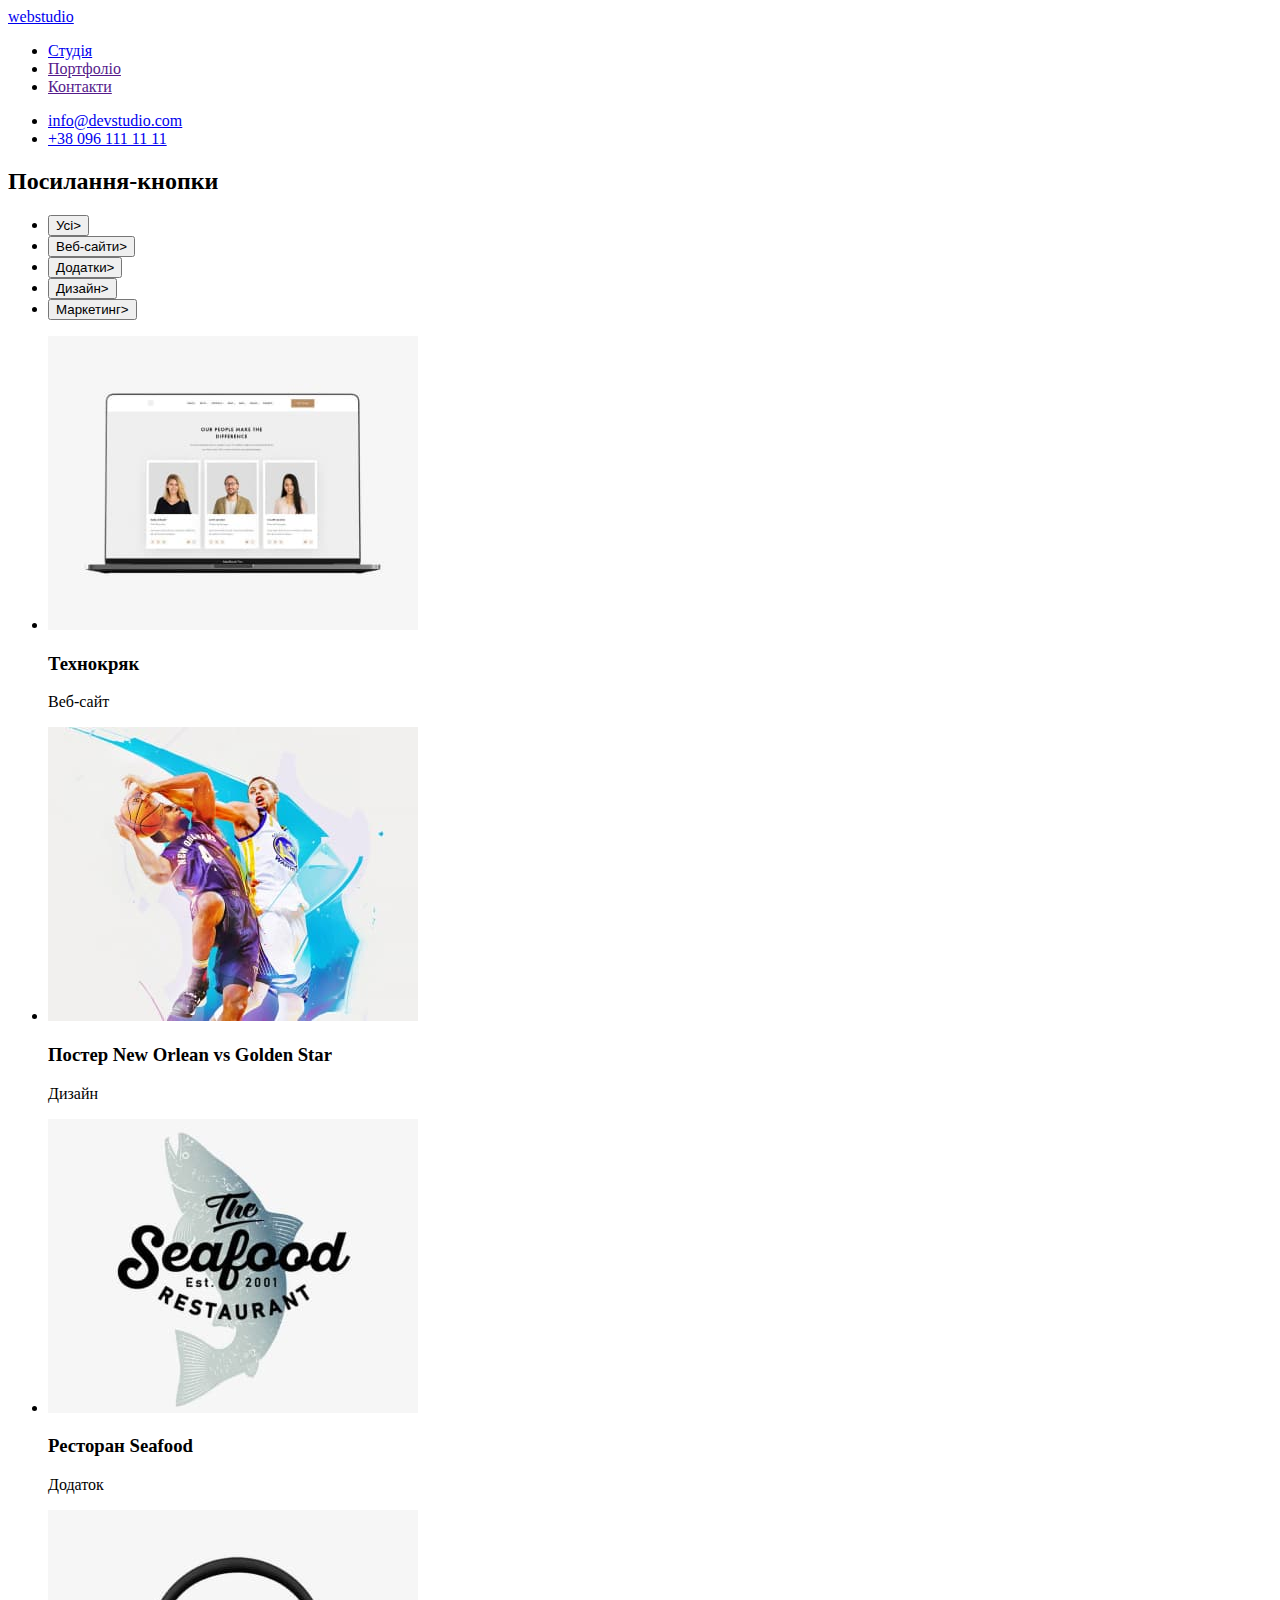
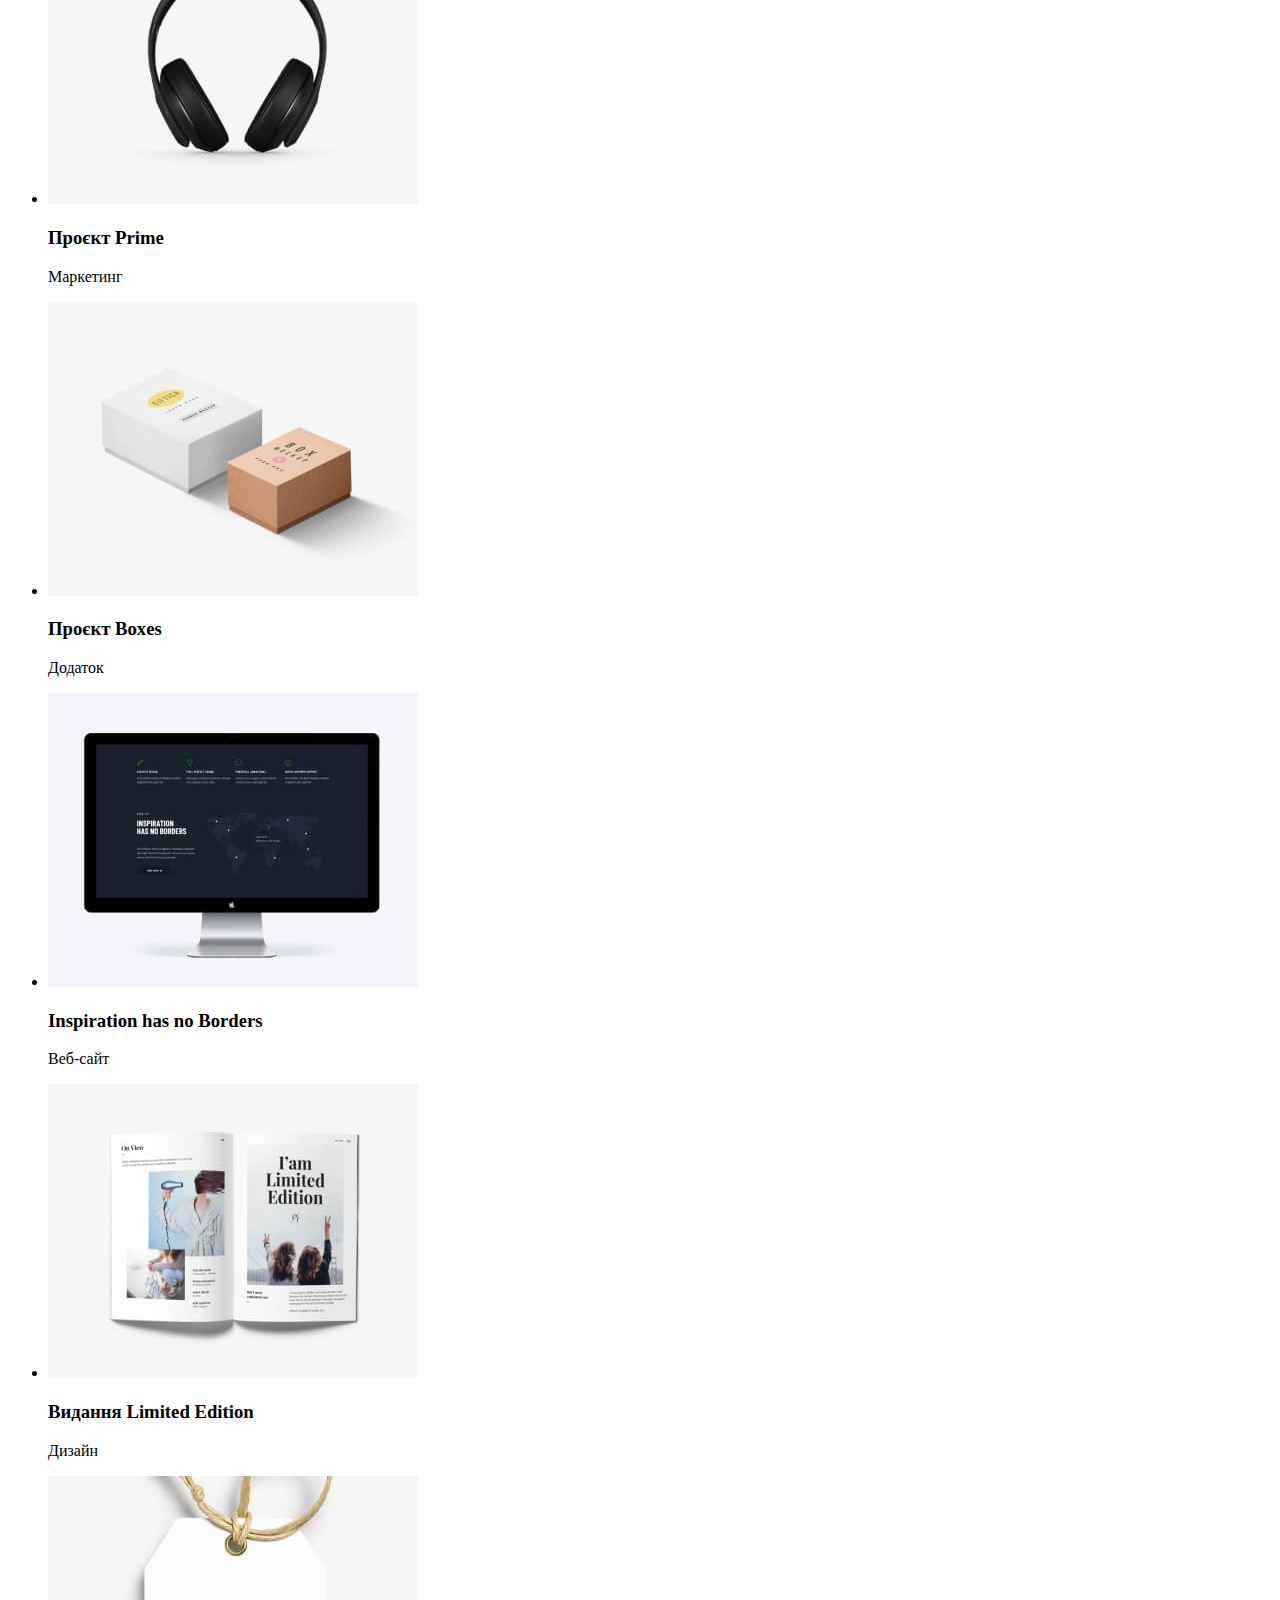
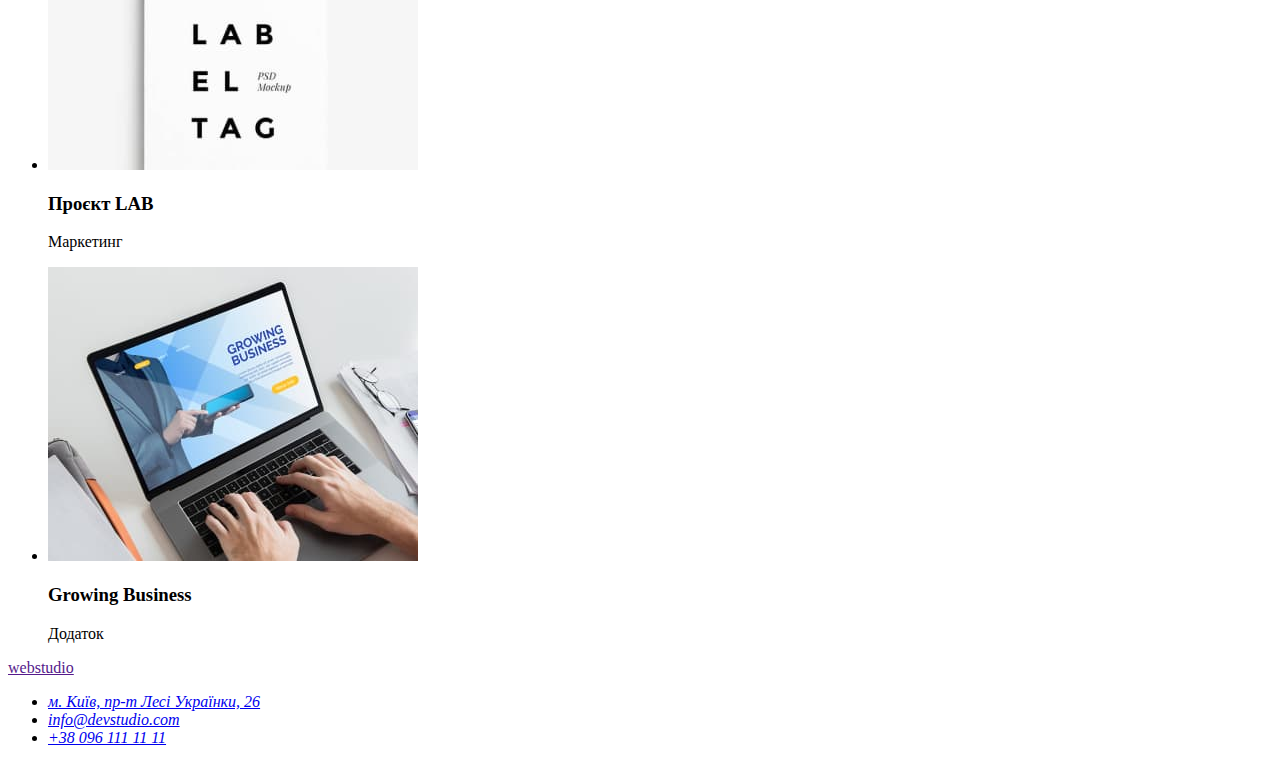
==== portfolio.html @ d79ce59b "Виконано розміку та оформлення портфоліо" ====
<!DOCTYPE html>
<html lang="uk">
  <head>
    <meta charset="UTF-8" >
    <meta http-equiv="X-UA-Compatible" content="IE=edge" >
    <meta name="viewport" content="width=device-width, initial-scale=1.0" >
    <title>Portfolio</title>
  </head>
  <body>

    <!-- Шапка -->
    <header>
      <nav>
        <a href="/"> webstudio </a>
        <ul>
          <li><a href="/index.html">Студія</a></li>
          <li><a href="">Портфоліо</a></li>
          <li><a href="">Контакти</a></li>
        </ul>
      </nav>
      <ul>
        <li><a href="mailto:info@devstudio.com">info@devstudio.com</a></li>
        <li><a href="tel:+380961111111">+38 096 111 11 11</a></li>
      </ul>
    </header>

    <main></main>
    <section>
      <h2>Посилання-кнопки</h2>
      <ul>
        <li><button type="button">Усі></button></li>
        <li><button type="button">Веб-сайти></button></li>
        <li><button type="button">Додатки></button></li>
        <li><button type="button">Дизайн></button></li>
        <li><button type="button">Маркетинг></button></li>
      </ul>

      <ul>
        <li>
          <img src="./images/tecno-crack.jpg" alt="Технокряк" width="370">
          <h3>Технокряк</h3>
          <p>Веб-сайт</p>
        </li>
        <li>
          <img src="./images/poster.jpg" alt="Постер New Orlean vs Golden Star" width="370">
          <h3>Постер New Orlean vs Golden Star</h3>
          <p>Дизайн</p>
        </li> 
        <li>
          <img src="./images/restaurant.jpg" alt="Ресторан Seafood" width="370">
          <h3>Ресторан Seafood</h3>
          <p>Додаток</p>
        </li> 
        <li>
          <img src="./images/ptoject-prime.jpg" alt="Проєкт Prime" width="370">
          <h3>Проєкт Prime</h3>
          <p>Маркетинг</p>
        </li> 
        <li>
          <img src="./images/project-boxes.jpg" alt="Проєкт Boxes" width="370">
          <h3>Проєкт Boxes</h3>
          <p>Додаток</p>
        </li> 
        <li>
          <img src="./images/inspirration.jpg" alt="Inspiration has no Borders" width="370">
          <h3>Inspiration has no Borders</h3>
          <p>Веб-сайт</p>
        </li>
        <li>
          <img src="./images/pub-limit-edit.jpg" alt="Видання Limited Edition" width="370">
          <h3>Видання Limited Edition</h3>
          <p>Дизайн</p>
        </li>   
        <li>
          <img src="./images/project-lab.jpg" alt="Проєкт LAB" width="370">
          <h3>Проєкт LAB</h3>
          <p>Маркетинг</p>
        </li> 
        <li>
          <img src="./images/growing-buisness.jpg" alt="Growing Business" width="370">
          <h3>Growing Business</h3>
          <p>Додаток</p>
        </li>
      </ul>
    </section>

    <!-- Підвал -->
    <footer>
      <a href=""> webstudio </a>
      <address>
        <ul>
          <li>
            <a
              href="https://goo.gl/maps/5NKVuJQczxrGYNmYA" target="_blank" rel="noopener noreferrer">м. Київ, пр-т Лесі Українки, 26</a
            >
          </li>
          <li><a href="mailto:info@devstudio.com">info@devstudio.com</a></li>
          <li><a href="tel:+380961111111">+38 096 111 11 11</a></li>
        </ul>
      </address>
    </footer>

  </body>
</html>
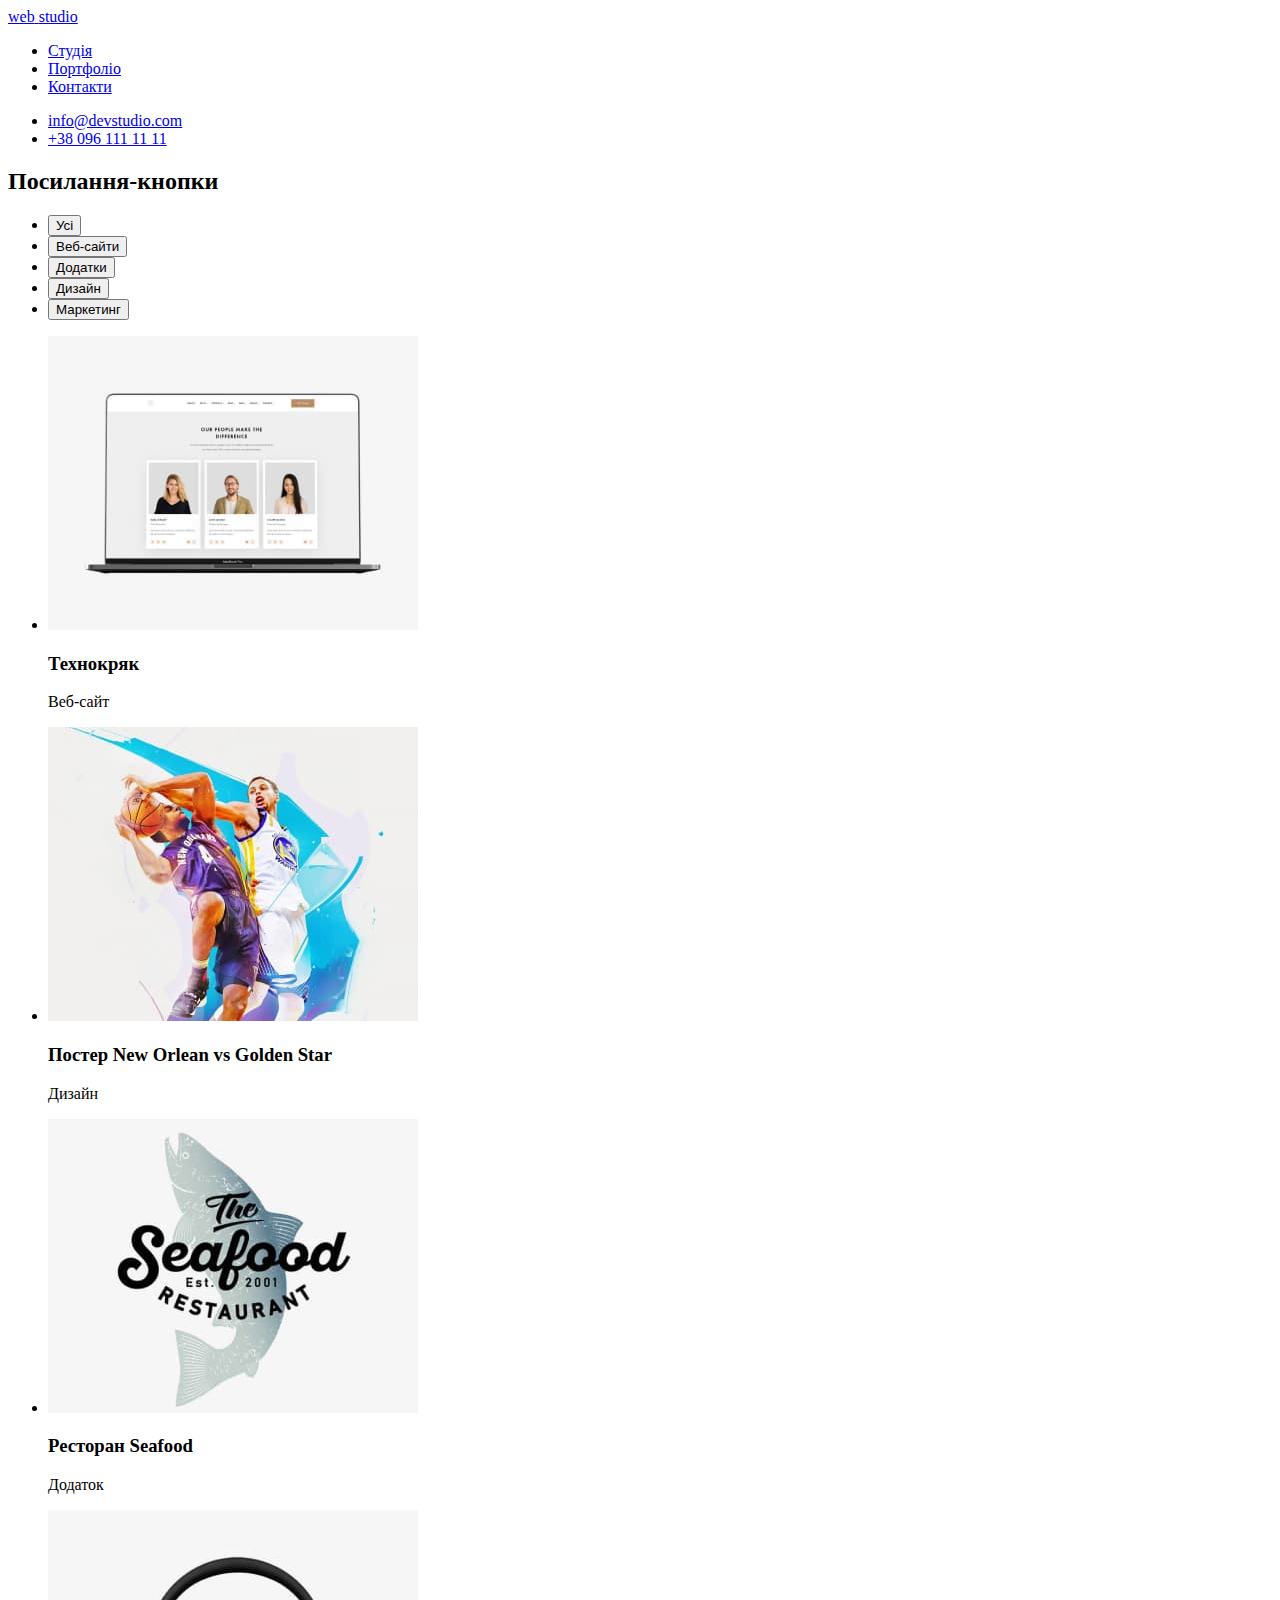
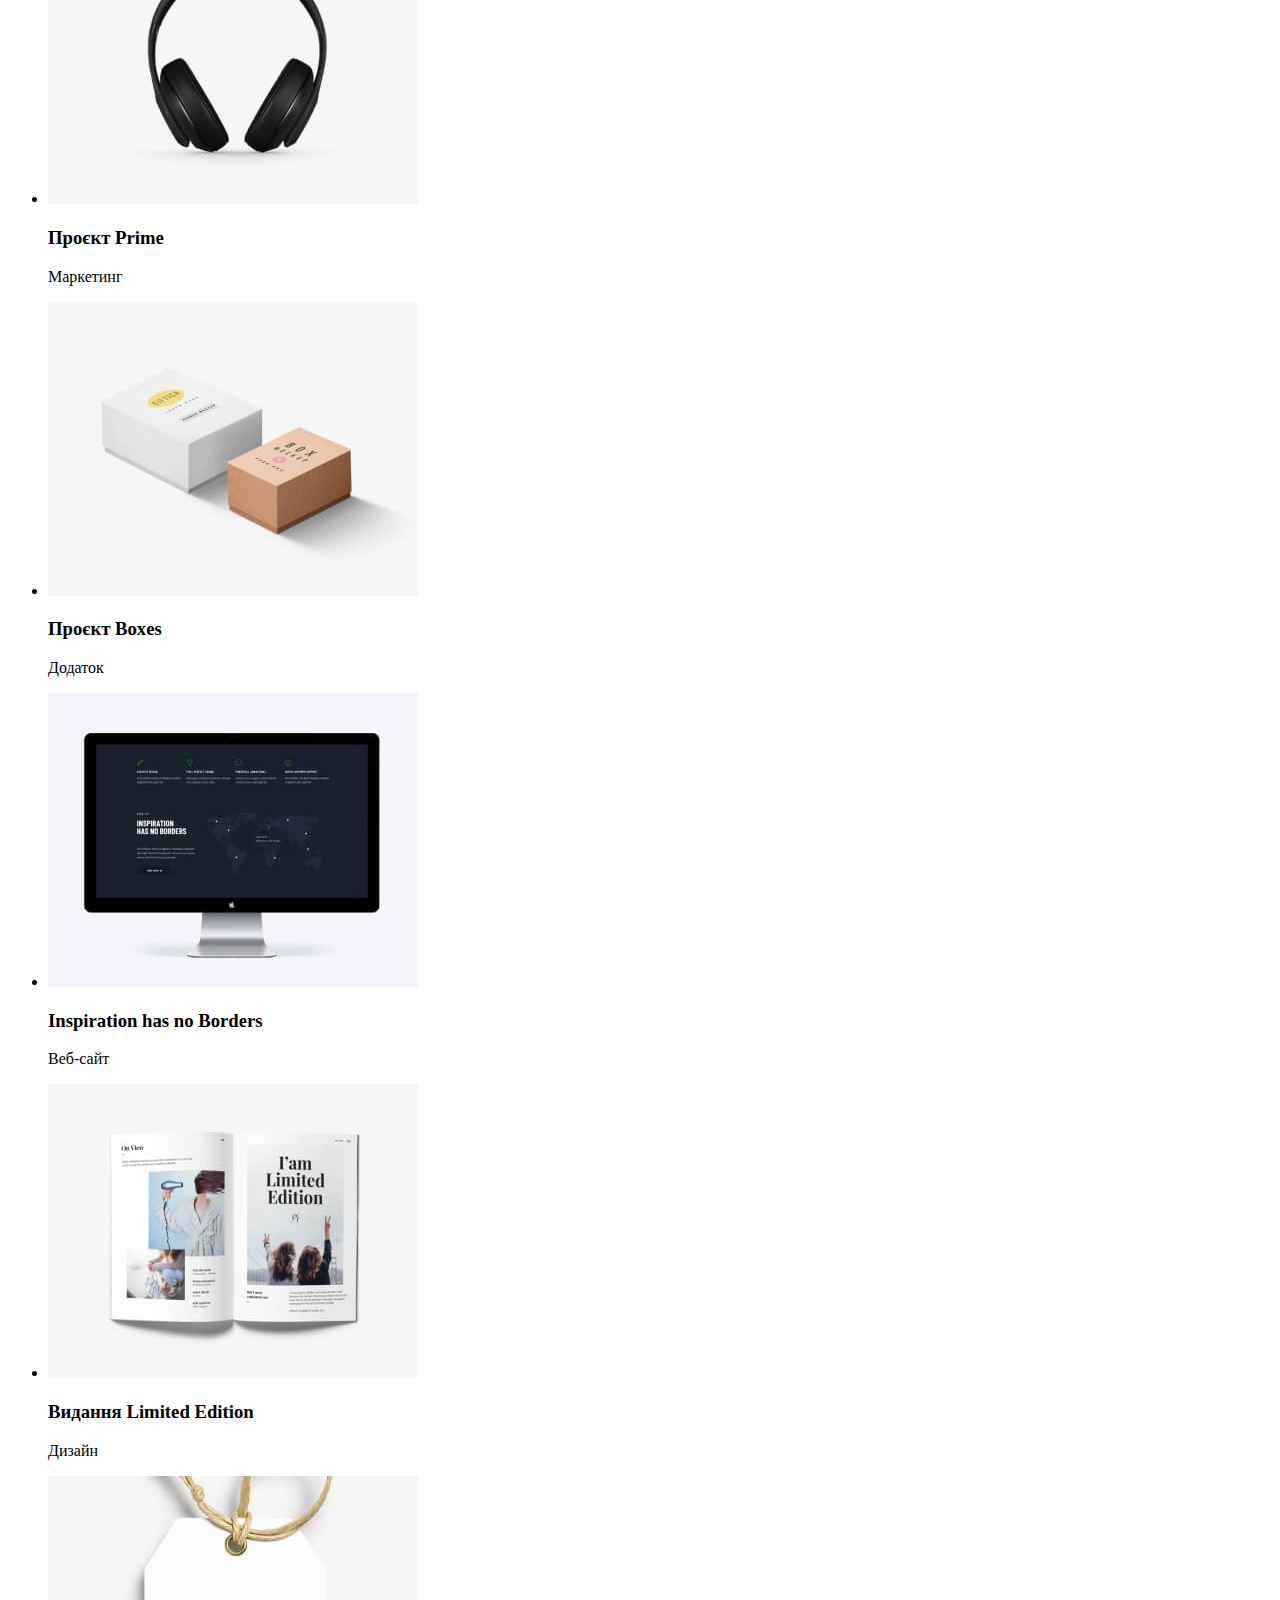
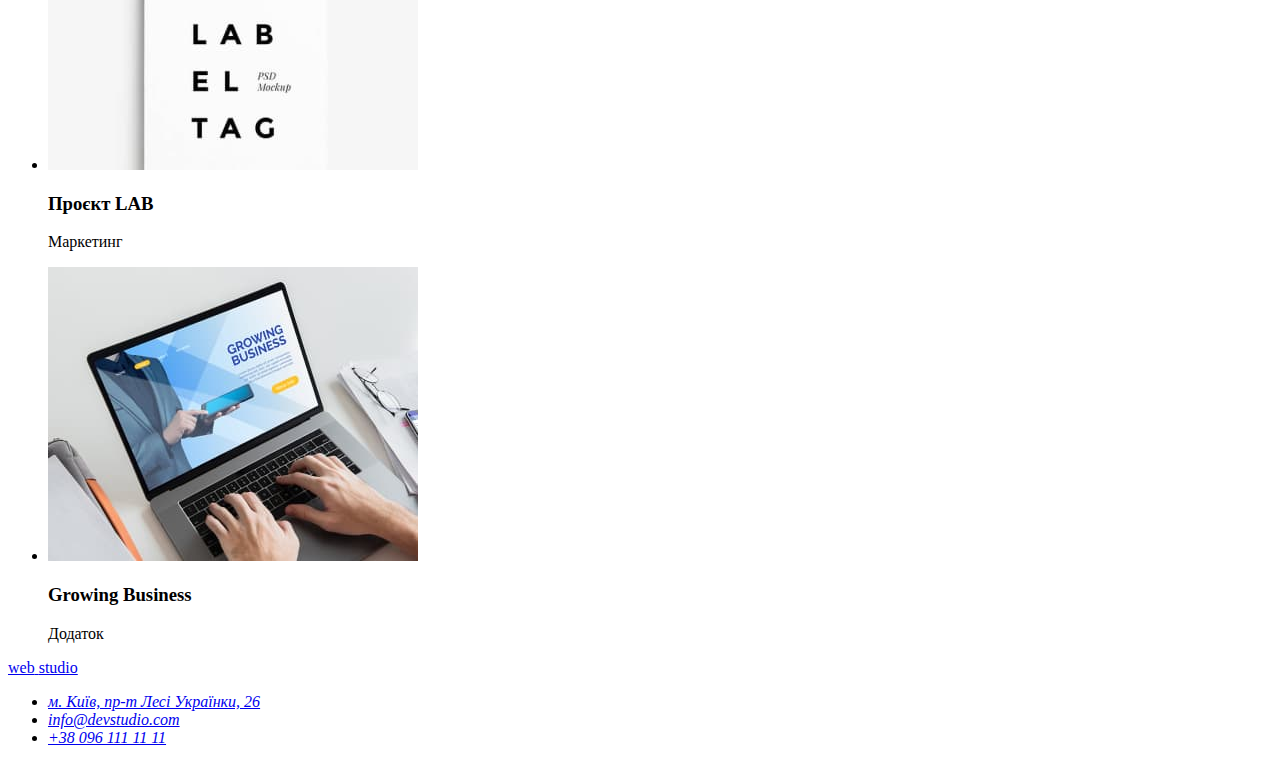
==== commit 795061eb: "Fix portfolio.html" ====
--- a/portfolio.html
+++ b/portfolio.html
@@ -4,101 +4,111 @@
     <meta charset="UTF-8" >
     <meta http-equiv="X-UA-Compatible" content="IE=edge" >
     <meta name="viewport" content="width=device-width, initial-scale=1.0" >
+    <link rel="preconnect" href="https://fonts.gstatic.com" crossorigin>
+    <link href="https://fonts.googleapis.com/css2?family=Raleway:wght@400;700&family=Roboto:wght@400;500;700;900&display=swap" rel="stylesheet">
+    <link rel="stylesheet" href="./css/styles.css">
     <title>Portfolio</title>
   </head>
+
   <body>
 
     <!-- Шапка -->
     <header>
-      <nav>
-        <a href="/"> webstudio </a>
-        <ul>
-          <li><a href="/index.html">Студія</a></li>
-          <li><a href="">Портфоліо</a></li>
-          <li><a href="">Контакти</a></li>
+      <nav class="header"> 
+        <a class="logo" href="/">
+          <span class="logo-blue">web</span>
+          <span class="logo-black">studio</span>
+        </a>
+        <ul class="header-nav">
+          <li><a class="header-nav-link" href="./index.html">Студія</a></li>
+          <li><a class="header-nav-link" href="#">Портфоліо</a></li>
+          <li><a class="header-nav-link" href="#">Контакти</a></li>
         </ul>
       </nav>
-      <ul>
-        <li><a href="mailto:info@devstudio.com">info@devstudio.com</a></li>
-        <li><a href="tel:+380961111111">+38 096 111 11 11</a></li>
+      <ul class="header-contact">
+        <li><a class="header-contact-mail" href="mailto:info@devstudio.com">info@devstudio.com</a></li>
+        <li><a class="header-contact-tel" href="tel:+380961111111">+38 096 111 11 11</a></li>
       </ul>
     </header>
 
     <main></main>
-    <section>
-      <h2>Посилання-кнопки</h2>
+
+    <!-- Посилання -->
+   
+    <section class="nav">
+      <h2 class="section-title hide">Посилання-кнопки</h2>
       <ul>
-        <li><button type="button">Усі></button></li>
-        <li><button type="button">Веб-сайти></button></li>
-        <li><button type="button">Додатки></button></li>
-        <li><button type="button">Дизайн></button></li>
-        <li><button type="button">Маркетинг></button></li>
+        <li><button class="btn-link" type="button">Усі</button></li>
+        <li><button class="btn-link" type="button">Веб-сайти</button></li>
+        <li><button class="btn-link" type="button">Додатки</button></li>
+        <li><button class="btn-link" type="button">Дизайн</button></li>
+        <li><button class="btn-link" type="button">Маркетинг</button></li>
       </ul>
 
       <ul>
         <li>
           <img src="./images/tecno-crack.jpg" alt="Технокряк" width="370">
-          <h3>Технокряк</h3>
-          <p>Веб-сайт</p>
+          <h3 class="nav-uptitle">Технокряк</h3>
+          <p class="nav-text">Веб-сайт</p>
         </li>
         <li>
           <img src="./images/poster.jpg" alt="Постер New Orlean vs Golden Star" width="370">
-          <h3>Постер New Orlean vs Golden Star</h3>
-          <p>Дизайн</p>
+          <h3 class="nav-uptitle">Постер New Orlean vs Golden Star</h3>
+          <p class="nav-text">Дизайн</p>
         </li> 
         <li>
           <img src="./images/restaurant.jpg" alt="Ресторан Seafood" width="370">
-          <h3>Ресторан Seafood</h3>
-          <p>Додаток</p>
+          <h3 class="nav-uptitle">Ресторан Seafood</h3>
+          <p class="nav-text">Додаток</p>
         </li> 
         <li>
           <img src="./images/ptoject-prime.jpg" alt="Проєкт Prime" width="370">
-          <h3>Проєкт Prime</h3>
-          <p>Маркетинг</p>
+          <h3 class="nav-uptitle">Проєкт Prime</h3>
+          <p class="nav-text">Маркетинг</p>
         </li> 
         <li>
           <img src="./images/project-boxes.jpg" alt="Проєкт Boxes" width="370">
-          <h3>Проєкт Boxes</h3>
-          <p>Додаток</p>
+          <h3 class="nav-uptitle">Проєкт Boxes</h3>
+          <p class="nav-text">Додаток</p>
         </li> 
         <li>
           <img src="./images/inspirration.jpg" alt="Inspiration has no Borders" width="370">
-          <h3>Inspiration has no Borders</h3>
-          <p>Веб-сайт</p>
+          <h3 class="nav-uptitle">Inspiration has no Borders</h3>
+          <p class="nav-text">Веб-сайт</p>
         </li>
         <li>
           <img src="./images/pub-limit-edit.jpg" alt="Видання Limited Edition" width="370">
-          <h3>Видання Limited Edition</h3>
-          <p>Дизайн</p>
+          <h3 class="nav-uptitle">Видання Limited Edition</h3>
+          <p class="nav-text">Дизайн</p>
         </li>   
         <li>
           <img src="./images/project-lab.jpg" alt="Проєкт LAB" width="370">
-          <h3>Проєкт LAB</h3>
-          <p>Маркетинг</p>
+          <h3 class="nav-uptitle">Проєкт LAB</h3>
+          <p class="nav-text">Маркетинг</p>
         </li> 
         <li>
           <img src="./images/growing-buisness.jpg" alt="Growing Business" width="370">
-          <h3>Growing Business</h3>
-          <p>Додаток</p>
+          <h3 class="nav-uptitle">Growing Business</h3>
+          <p class="nav-text">Додаток</p>
         </li>
       </ul>
     </section>
 
     <!-- Підвал -->
-    <footer>
-      <a href=""> webstudio </a>
-      <address>
-        <ul>
-          <li>
-            <a
-              href="https://goo.gl/maps/5NKVuJQczxrGYNmYA" target="_blank" rel="noopener noreferrer">м. Київ, пр-т Лесі Українки, 26</a
-            >
-          </li>
-          <li><a href="mailto:info@devstudio.com">info@devstudio.com</a></li>
-          <li><a href="tel:+380961111111">+38 096 111 11 11</a></li>
+    
+    <footer class="contacts">
+      <a class="logo" href="/">
+        <span class="logo-blue">web</span>
+        <span class="logo-white">studio</span>
+      </a>
+      <address class="contacts-address">
+        <ul class="contacts-list">
+          <li class="contacts-item"><a class="contacts-link-map contacts-link-bold" href="https://goo.gl/maps/5NKVuJQczxrGYNmYA" target="_blank" rel="noopener noreferrer">м. Київ, пр-т Лесі Українки, 26</a></li>
+          <li class="contacts-item"><a class="contacts-link-mail" href="mailto:info@devstudio.com">info@devstudio.com</a></li>
+          <li class="contacts-item"><a class="contacts-link-tel" href="tel:+380961111111">+38 096 111 11 11</a></li>
         </ul>
       </address>
     </footer>
 
   </body>
-</html>
+</html>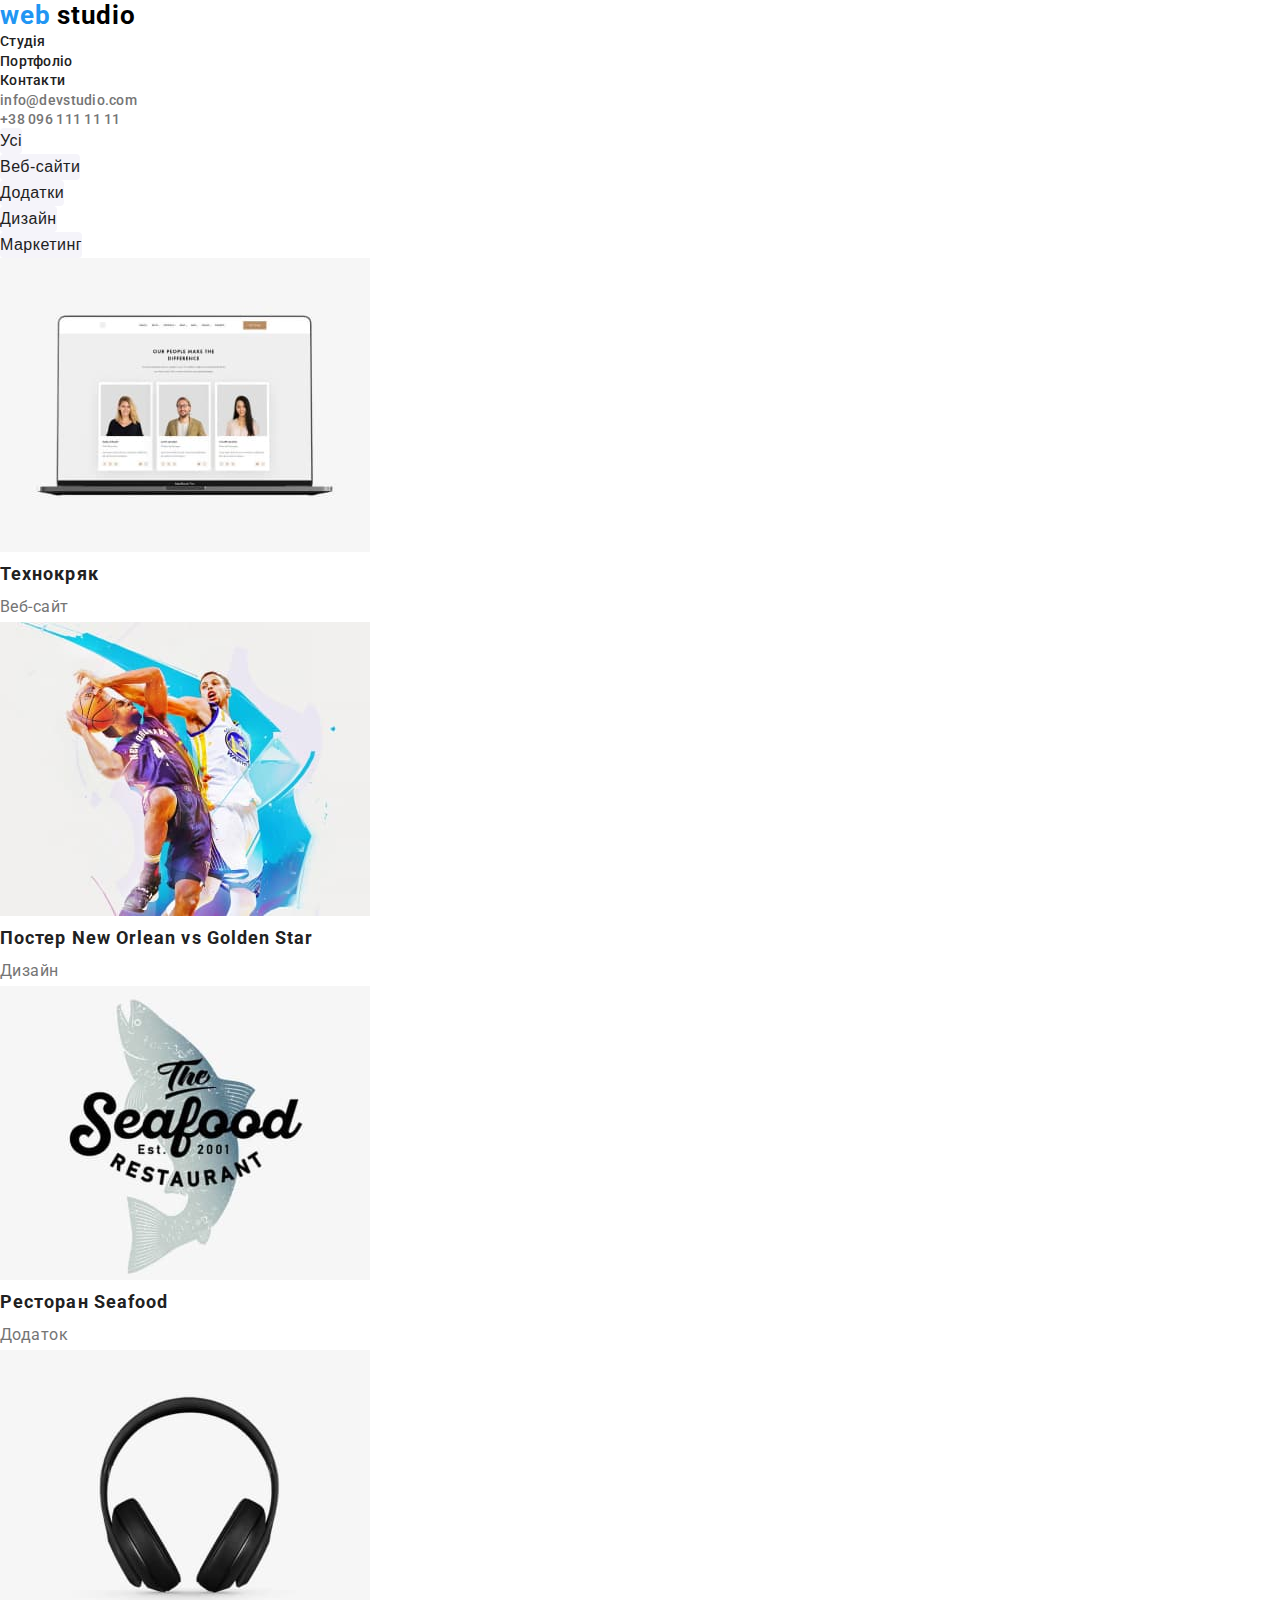
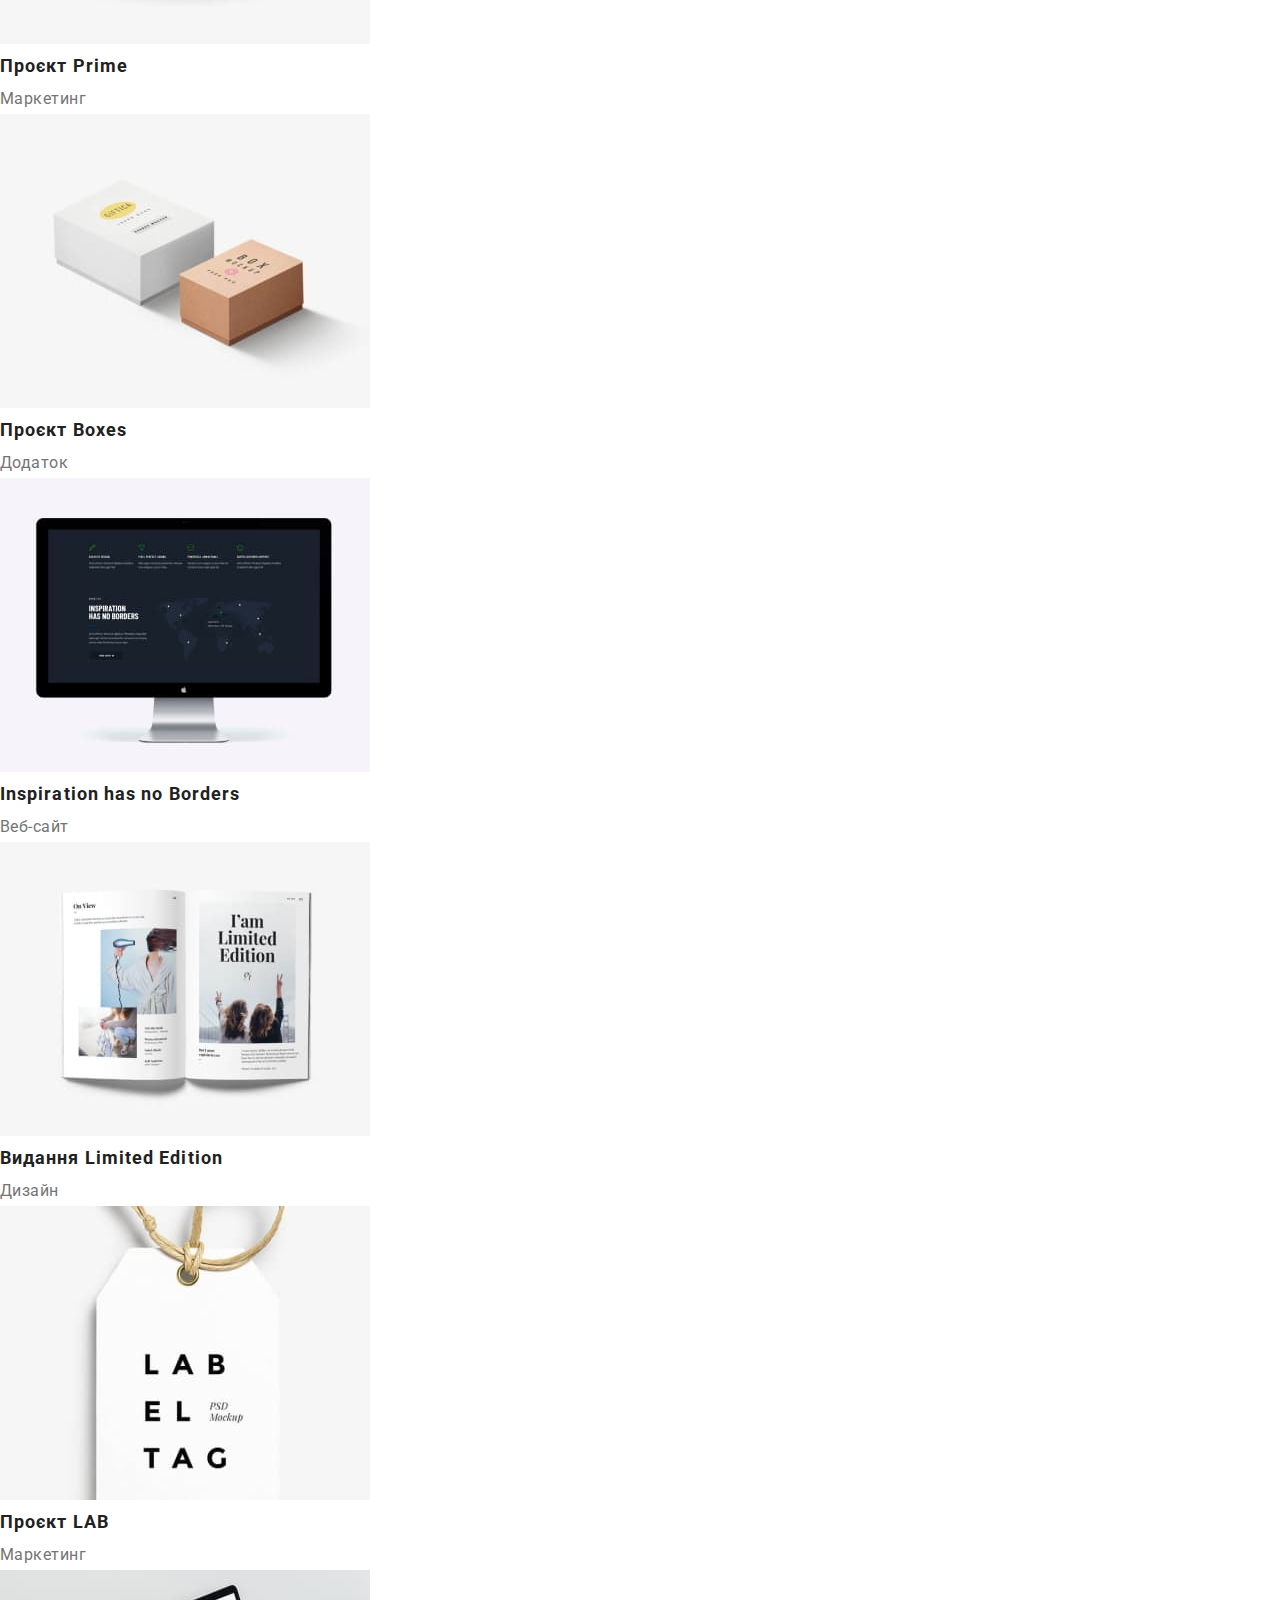
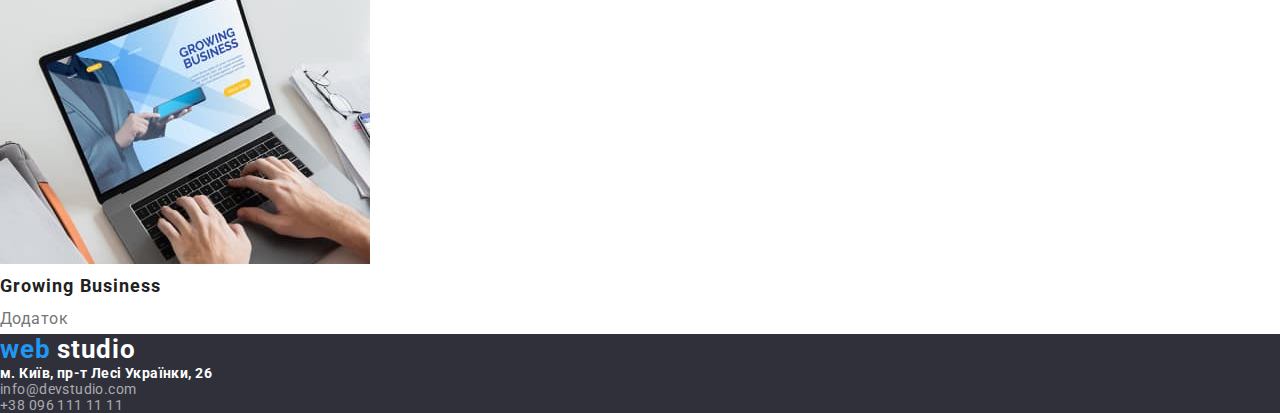
==== commit 6547124f: "Fix logo" ====
--- a/portfolio.html
+++ b/portfolio.html
@@ -15,7 +15,7 @@
     <!-- Шапка -->
     <header>
       <nav class="header"> 
-        <a class="logo" href="/">
+        <a class="logo" href="./">
           <span class="logo-blue">web</span>
           <span class="logo-black">studio</span>
         </a>
--- a/css/styles.css
+++ b/css/styles.css
@@ -0,0 +1,282 @@
+body {
+    font-family: 'Roboto', sans-serif;
+}
+
+* {
+    margin: 0;
+    padding: 0;
+}
+
+ul {
+    list-style: none;
+}
+h1,
+h2,
+h3,
+h4,
+h5,
+h6 {
+    margin: 0;
+}
+.hide {
+    border: 0;
+    clip: rect(1px, 1px, 1px, 1px);
+    -webkit-clip-path: inset(50%);
+    clip-path: inset(50%);
+    height: 1px;
+    margin: -1px;
+    overflow: hidden;
+    padding: 0;
+    position: absolute;
+    width: 1px;
+    word-wrap: normal !important;
+}
+
+/* ---HEADER--- */
+
+header a {
+    text-decoration: none;
+}
+
+.logo {
+    font-weight: 700;
+    font-size: 26px;
+    line-height: 1.1923;
+    letter-spacing: 0.03em;
+    /* color: #000000; */
+}
+
+.logo-blue {
+    color: #2196F3;
+}
+
+.logo-black {
+    color: #000000;;
+}
+
+.logo-white {
+    color: #FFFFFF;
+}
+
+
+/* .header-nav,
+.header-contact {
+    list-style: none;
+} */
+
+.header-nav-link {
+    font-weight: 500;
+    font-size: 14px;
+    line-height: 1.3333;
+    letter-spacing: 0.02em;
+    color: #212121;
+}
+
+.header-nav-link:hover,
+.header-nav-link:focus {
+    color: #2196F3;
+}
+
+.header-contact a {
+    font-weight: 500;
+    font-size: 14px;
+    line-height: 1.1429;
+    letter-spacing: 0.02em;
+    color: #757575;
+}
+
+/* .header-contact-mail {
+    font-weight: 500;
+    font-size: 14px;
+    line-height: 1.1429;
+    letter-spacing: 0.02em;
+    color: #757575;
+}
+.header-contact-tel {
+    font-weight: 500;
+    font-size: 14px;
+    line-height: 1.1429;
+    letter-spacing: 0.02em;
+    color: #757575;
+} */
+
+.header-contact-mail:hover,
+.header-contact-mail:focus {
+    color: #2196F3;
+}
+
+.header-contact-tel:hover,
+.header-contact-tel:focus {
+    color: #2196F3;
+}
+
+/* ------HERO------ */
+
+.hero {
+    background: #2F303A;
+}
+
+.hero-title {
+    /* font-weight: 900; */
+    font-size: 44px;
+    line-height: 1.3636;
+    text-align: center;
+    letter-spacing: 0.06em;
+    text-transform: uppercase;
+    color: #FFFFFF;
+}
+
+.hero-btn {
+    font-weight: 700;
+    font-size: 16px;
+    line-height: 1.875;
+    display: flex;
+    align-items: center;
+    text-align: center;
+    letter-spacing: 0.06em;
+    color: #FFFFFF;
+    background: #2196F3;
+    box-shadow: 0px 4px 4px rgba(0, 0, 0, 0.15);
+    border-radius: 4px;
+    border: none;
+    cursor: pointer;
+}
+
+/* -----SPACIAL----- */
+
+.section-title {
+    /* font-weight: 700; */
+    font-size: 36px;
+    line-height: 1.1666;
+    /* text-align: center; */
+    letter-spacing: 0.03em;
+    color: #212121
+}
+
+.spacial-uptitle {
+    /* font-weight: 700; */
+    font-size: 14px;
+    line-height: 1.1428;
+    letter-spacing: 0.03em;
+    text-transform: uppercase;
+    color: #212121;
+}
+
+.spacial-text {
+    /* font-weight: 400; */
+    font-size: 14px;
+    line-height: 1.7142;
+    letter-spacing: 0.03em;
+    color: #757575;
+}
+
+/* -------DOING------- */
+
+
+
+/* -------TEAM-------- */
+
+
+.team-subtitle {
+    font-weight: 500;
+    font-size: 16px;
+    line-height: 1.1875;
+    /* text-align: center; */
+    letter-spacing: 0.03em;
+    color: #212121;
+}
+
+.team-text {
+    font-weight: 400;
+    font-size: 16px;
+    line-height: 1.1875;
+    /* text-align: center; */
+    letter-spacing: 0.03em;
+    color: #757575;
+}
+
+/* ------FOOTER------ */
+
+.contacts {
+    background: #2F303A;
+}
+
+footer a {
+    text-decoration: none;
+}
+
+.contacts-address {
+    font-style: inherit;
+}
+
+.contacts-item {
+    /* font-weight: 400; */
+    font-size: 14px;
+    line-height: 1.7142x;
+    letter-spacing: 0.03em;
+}
+
+.contacts-link-map {
+    /* font-weight: 400;
+    font-size: 14px;
+    line-height: 24px;
+    letter-spacing: 0.03em; */
+    color: #FFFFFF;
+}
+
+.contacts-link-bold {
+    font-weight: 700;
+}
+
+.contacts-link-mail {
+    /* font-weight: 400;
+    font-size: 14px;
+    line-height: 24px;
+    letter-spacing: 0.03em; */
+    color: rgba(255, 255, 255, 0.6);
+}
+
+.contacts-link-tel {
+    /* font-weight: 400;
+    font-size: 14px;
+    line-height: 24px;
+    letter-spacing: 0.03em; */
+    color: rgba(255, 255, 255, 0.6);
+}
+
+/* -----PORTFOLIO NAVIGATION------ */
+
+.btn-link {
+    font-weight: 500;
+    font-size: 16px;
+    line-height: 1.625;
+    text-align: center;
+    letter-spacing: 0.03em;
+    color: #212121;
+    background: #F5F4FA;
+    border-radius: 4px;
+    border: none;
+    cursor: pointer;
+}
+
+.btn-link:hover,
+.btn-link:focus {
+    background: #2196F3;
+    color: #FFFFFF;
+}
+
+.nav-uptitle {
+    /* font-weight: 700; */
+    font-size: 18px;
+    line-height: 2;
+    letter-spacing: 0.06em;
+    color: #212121;
+}
+
+.nav-text {
+    /* font-weight: 400; */
+    font-size: 16px;
+    line-height: 30px;
+    letter-spacing: 0.03em;
+    color: #757575;
+}
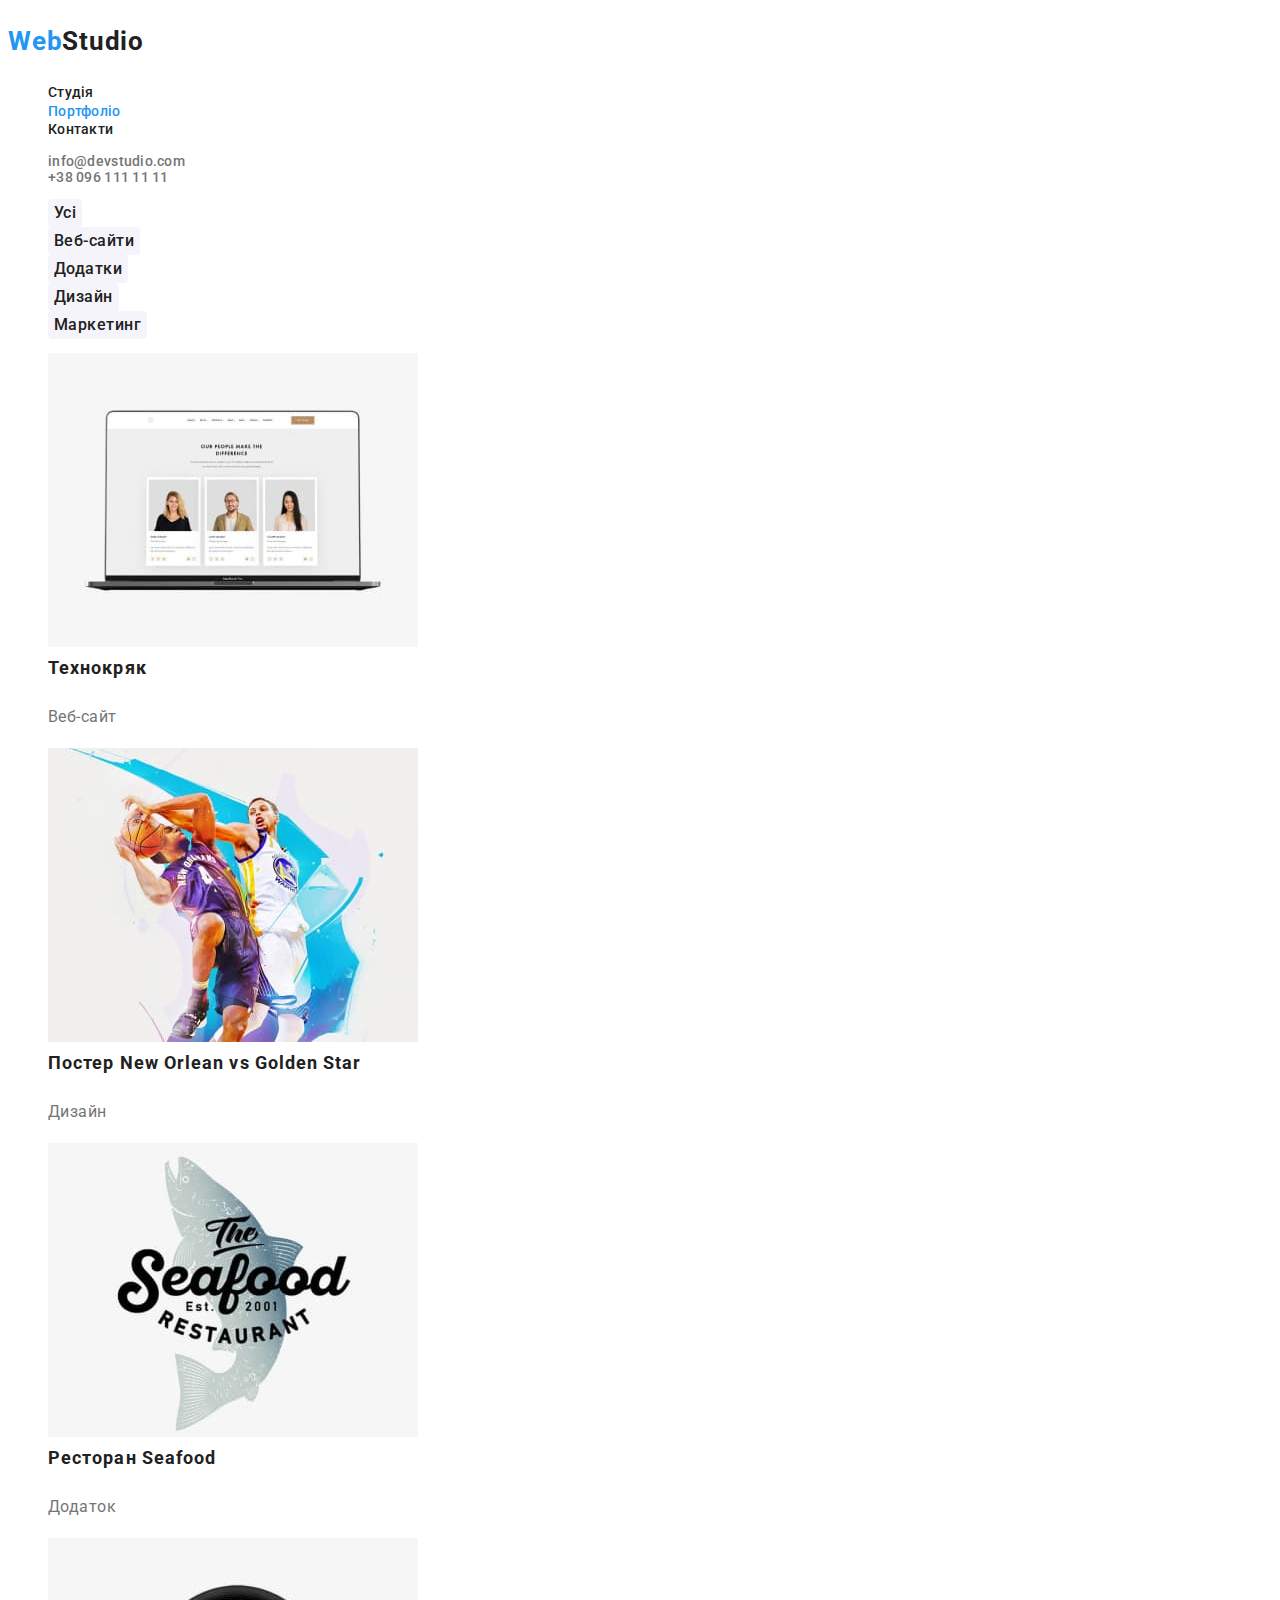
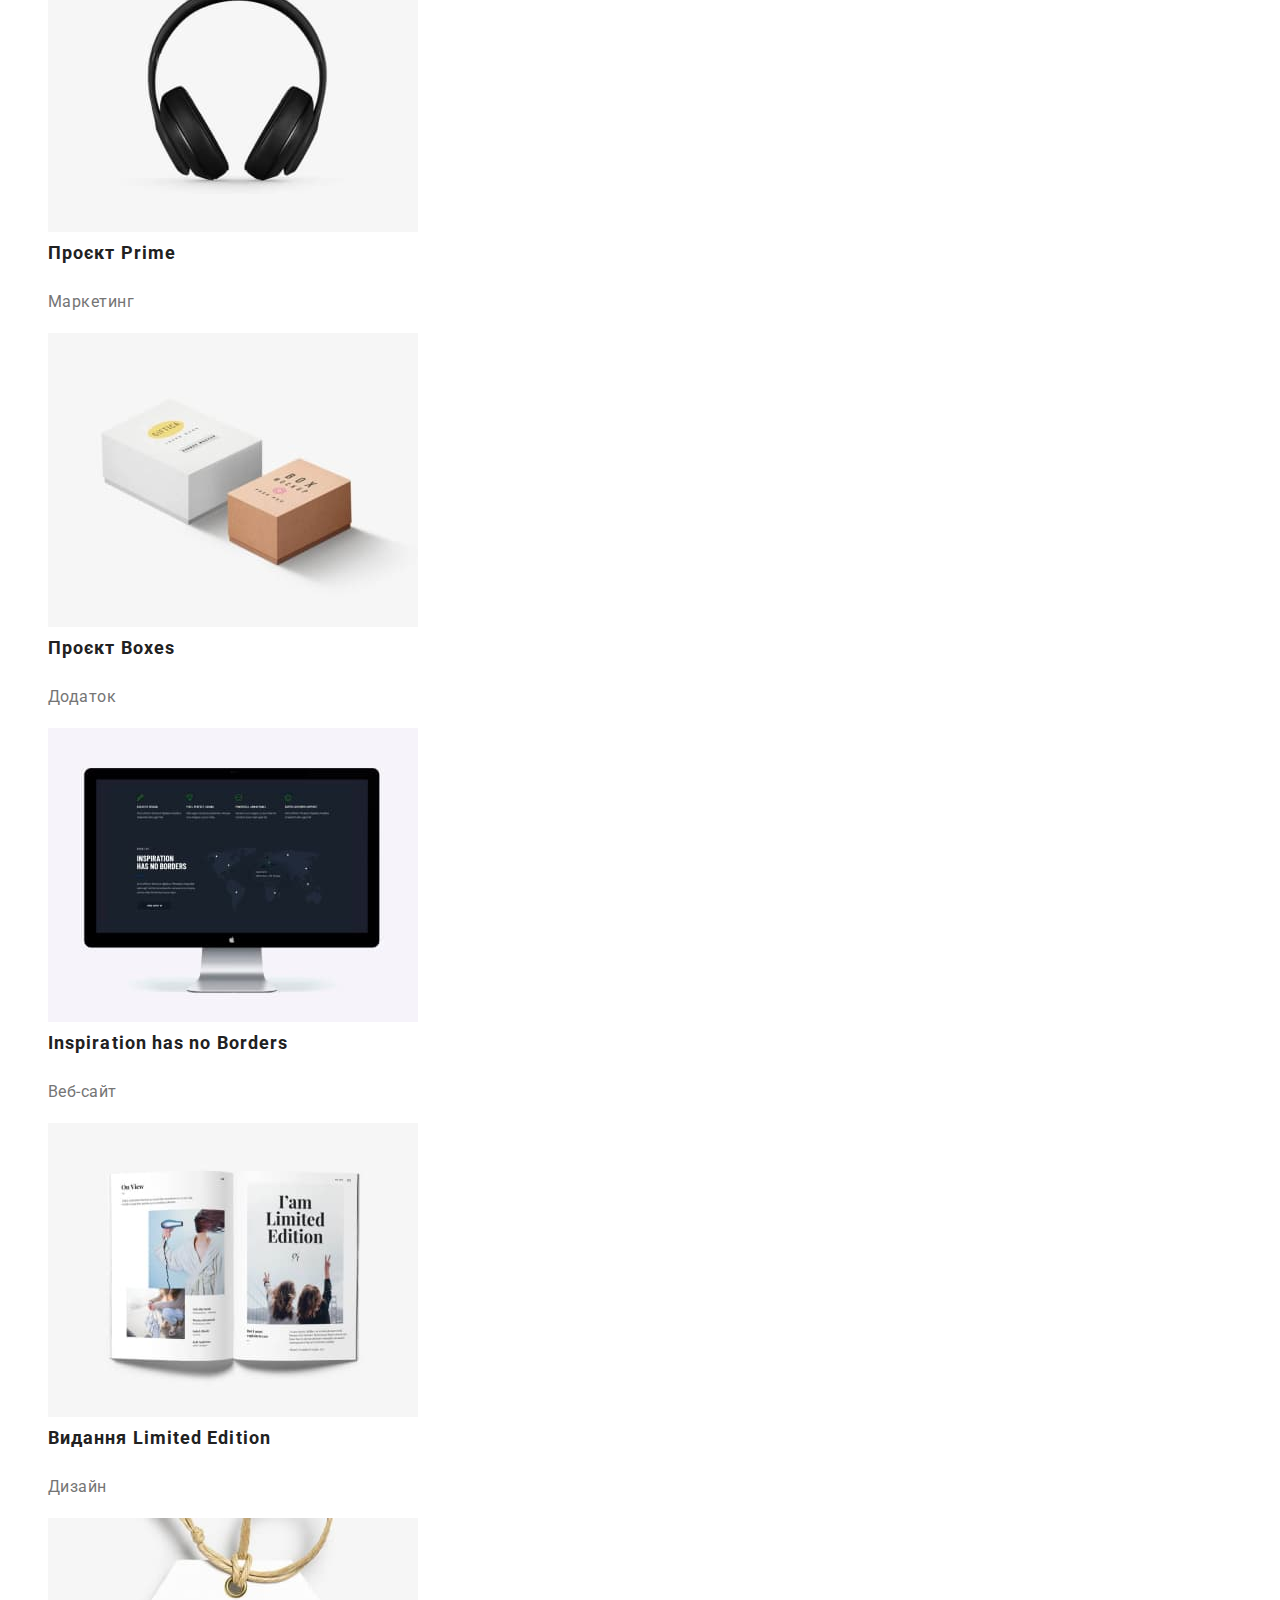
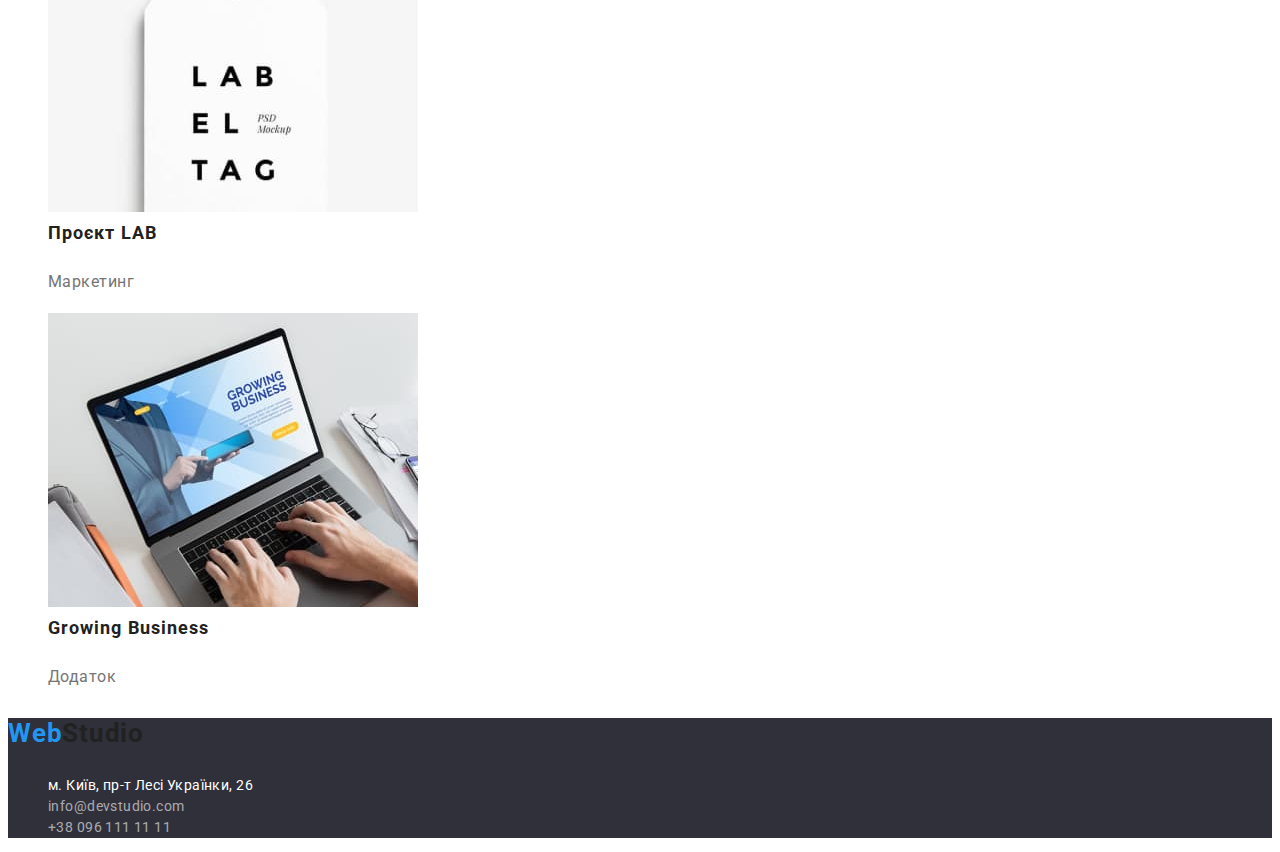
==== commit 813e9d70: "Fix bug 1.0" ====
--- a/portfolio.html
+++ b/portfolio.html
@@ -1,9 +1,9 @@
 <!DOCTYPE html>
 <html lang="uk">
   <head>
-    <meta charset="UTF-8" >
-    <meta http-equiv="X-UA-Compatible" content="IE=edge" >
-    <meta name="viewport" content="width=device-width, initial-scale=1.0" >
+    <meta charset="UTF-8">
+    <meta http-equiv="X-UA-Compatible" content="IE=edge">
+    <meta name="viewport" content="width=device-width, initial-scale=1.0">
     <link rel="preconnect" href="https://fonts.gstatic.com" crossorigin>
     <link href="https://fonts.googleapis.com/css2?family=Raleway:wght@400;700&family=Roboto:wght@400;500;700;900&display=swap" rel="stylesheet">
     <link rel="stylesheet" href="./css/styles.css">
@@ -14,101 +14,109 @@
 
     <!-- Шапка -->
     <header>
-      <nav class="header"> 
-        <a class="logo" href="./">
-          <span class="logo-blue">web</span>
-          <span class="logo-black">studio</span>
+      <nav class="header">
+        <a class="logo link" href="./index.html">
+          <p class="logo-blue">Web<span class="logo-black">Studio</span></p>
         </a>
-        <ul class="header-nav">
-          <li><a class="header-nav-link" href="./index.html">Студія</a></li>
-          <li><a class="header-nav-link" href="#">Портфоліо</a></li>
-          <li><a class="header-nav-link" href="#">Контакти</a></li>
+        <ul class="list header-nav">
+          <li><a class="header-nav-link link" href="./index.html">Студія</a></li>
+          <li><a class="header-nav-link link current" href="#">Портфоліо</a></li>
+          <li><a class="header-nav-link link" href="#">Контакти</a></li>
         </ul>
       </nav>
-      <ul class="header-contact">
-        <li><a class="header-contact-mail" href="mailto:info@devstudio.com">info@devstudio.com</a></li>
-        <li><a class="header-contact-tel" href="tel:+380961111111">+38 096 111 11 11</a></li>
+      <ul class="list header-contact">
+        <li>
+          <a class="header-contact-mail link" href="mailto:info@devstudio.com">info@devstudio.com</a>
+        </li>
+        <li>
+          <a class="header-contact-tell link" href="tel:+380961111111">+38 096 111 11 11</a>
+        </li>
       </ul>
     </header>
 
-    <main></main>
+    <main>
+      <!-- Посилання -->
 
-    <!-- Посилання -->
-   
-    <section class="nav">
-      <h2 class="section-title hide">Посилання-кнопки</h2>
-      <ul>
-        <li><button class="btn-link" type="button">Усі</button></li>
-        <li><button class="btn-link" type="button">Веб-сайти</button></li>
-        <li><button class="btn-link" type="button">Додатки</button></li>
-        <li><button class="btn-link" type="button">Дизайн</button></li>
-        <li><button class="btn-link" type="button">Маркетинг</button></li>
-      </ul>
+      <section class="nav">
+        <h1 class="section-title hide">Посилання-кнопки</h1>
+        <ul class="list">
+          <li><button class="btn-link" type="button">Усі</button></li>
+          <li><button class="btn-link" type="button">Веб-сайти</button></li>
+          <li><button class="btn-link" type="button">Додатки</button></li>
+          <li><button class="btn-link" type="button">Дизайн</button></li>
+          <li><button class="btn-link" type="button">Маркетинг</button></li>
+        </ul>
 
-      <ul>
-        <li>
-          <img src="./images/tecno-crack.jpg" alt="Технокряк" width="370">
-          <h3 class="nav-uptitle">Технокряк</h3>
-          <p class="nav-text">Веб-сайт</p>
-        </li>
-        <li>
-          <img src="./images/poster.jpg" alt="Постер New Orlean vs Golden Star" width="370">
-          <h3 class="nav-uptitle">Постер New Orlean vs Golden Star</h3>
-          <p class="nav-text">Дизайн</p>
-        </li> 
-        <li>
-          <img src="./images/restaurant.jpg" alt="Ресторан Seafood" width="370">
-          <h3 class="nav-uptitle">Ресторан Seafood</h3>
-          <p class="nav-text">Додаток</p>
-        </li> 
-        <li>
-          <img src="./images/ptoject-prime.jpg" alt="Проєкт Prime" width="370">
-          <h3 class="nav-uptitle">Проєкт Prime</h3>
-          <p class="nav-text">Маркетинг</p>
-        </li> 
-        <li>
-          <img src="./images/project-boxes.jpg" alt="Проєкт Boxes" width="370">
-          <h3 class="nav-uptitle">Проєкт Boxes</h3>
-          <p class="nav-text">Додаток</p>
-        </li> 
-        <li>
-          <img src="./images/inspirration.jpg" alt="Inspiration has no Borders" width="370">
-          <h3 class="nav-uptitle">Inspiration has no Borders</h3>
-          <p class="nav-text">Веб-сайт</p>
-        </li>
-        <li>
-          <img src="./images/pub-limit-edit.jpg" alt="Видання Limited Edition" width="370">
-          <h3 class="nav-uptitle">Видання Limited Edition</h3>
-          <p class="nav-text">Дизайн</p>
-        </li>   
-        <li>
-          <img src="./images/project-lab.jpg" alt="Проєкт LAB" width="370">
-          <h3 class="nav-uptitle">Проєкт LAB</h3>
-          <p class="nav-text">Маркетинг</p>
-        </li> 
-        <li>
-          <img src="./images/growing-buisness.jpg" alt="Growing Business" width="370">
-          <h3 class="nav-uptitle">Growing Business</h3>
-          <p class="nav-text">Додаток</p>
-        </li>
-      </ul>
-    </section>
+        <ul class="list">
+          <li>
+            <img src="./images/tecno-crack.jpg" alt="Технокряк" width="370">
+            <h2 class="nav-uptitle">Технокряк</h2>
+            <p class="nav-text">Веб-сайт</p>
+          </li>
+          <li>
+            <img src="./images/poster.jpg" alt="Постер New Orlean vs Golden Star" width="370">
+            <h2 class="nav-uptitle">Постер New Orlean vs Golden Star</h2>
+            <p class="nav-text">Дизайн</p>
+          </li>
+          <li>
+            <img src="./images/restaurant.jpg" alt="Ресторан Seafood" width="370">
+            <h2 class="nav-uptitle">Ресторан Seafood</h2>
+            <p class="nav-text">Додаток</p>
+          </li>
+          <li>
+            <img src="./images/ptoject-prime.jpg" alt="Проєкт Prime" width="370">
+            <h2 class="nav-uptitle">Проєкт Prime</h2>
+            <p class="nav-text">Маркетинг</p>
+          </li>
+          <li>
+            <img src="./images/project-boxes.jpg" alt="Проєкт Boxes" width="370">
+            <h2 class="nav-uptitle">Проєкт Boxes</h2>
+            <p class="nav-text">Додаток</p>
+          </li>
+          <li>
+            <img src="./images/inspirration.jpg" alt="Inspiration has no Borders" width="370">
+            <h2 class="nav-uptitle">Inspiration has no Borders</h2>
+            <p class="nav-text">Веб-сайт</p>
+          </li>
+          <li>
+            <img src="./images/pub-limit-edit.jpg" alt="Видання Limited Edition" width="370">
+            <h2 class="nav-uptitle">Видання Limited Edition</h2>
+            <p class="nav-text">Дизайн</p>
+          </li>
+          <li>
+            <img src="./images/project-lab.jpg" alt="Проєкт LAB" width="370">
+            <h2 class="nav-uptitle">Проєкт LAB</h2>
+            <p class="nav-text">Маркетинг</p>
+          </li>
+          <li>
+            <img src="./images/growing-buisness.jpg" alt="Growing Business" width="370">
+            <h3 class="nav-uptitle">Growing Business</h3>
+            <p class="nav-text">Додаток</p>
+          </li>
+        </ul>
+      </section>
+    </main>
+    <!-- Підвал -->
 
-    <!-- Підвал -->
-    
     <footer class="contacts">
-      <a class="logo" href="/">
-        <span class="logo-blue">web</span>
-        <span class="logo-white">studio</span>
+      <a class="logo link" href="./index.html">
+        <p class="logo-blue">Web<span class="logo-black">Studio</span></p>
       </a>
       <address class="contacts-address">
-        <ul class="contacts-list">
-          <li class="contacts-item"><a class="contacts-link-map contacts-link-bold" href="https://goo.gl/maps/5NKVuJQczxrGYNmYA" target="_blank" rel="noopener noreferrer">м. Київ, пр-т Лесі Українки, 26</a></li>
-          <li class="contacts-item"><a class="contacts-link-mail" href="mailto:info@devstudio.com">info@devstudio.com</a></li>
-          <li class="contacts-item"><a class="contacts-link-tel" href="tel:+380961111111">+38 096 111 11 11</a></li>
+        <ul class="list contacts-list">
+          <li class="contacts-item">
+            <a
+              class="contacts-link-map contacts-link-bold link" href="https://goo.gl/maps/5NKVuJQczxrGYNmYA"
+              target="_blank" rel="noopener noreferrer">м. Київ, пр-т Лесі Українки, 26</a>
+          </li>
+          <li class="contacts-item">
+            <a class="contacts-link-mail link" href="mailto:info@devstudio.com">info@devstudio.com</a>
+          </li>
+          <li class="contacts-item">
+            <a class="contacts-link-tel link" href="tel:+380961111111">+38 096 111 11 11</a>
+          </li>
         </ul>
       </address>
     </footer>
-
   </body>
-</html>+</html>
--- a/css/styles.css
+++ b/css/styles.css
@@ -1,15 +1,29 @@
+:root {
+    --first-logo-color: #2196F3;
+    --second-logo-color: #212121;
+    --third-logo-color: #ffffff;
+    --first-title-color: #ffffff;
+    --second-title-color:#212121;
+    --text-color: #757575;
+    --first-btn-color: #212121;
+    --second-btn-color: #2196f3;
+}
+
 body {
     font-family: 'Roboto', sans-serif;
-}
-
-* {
-    margin: 0;
-    padding: 0;
-}
-
-ul {
+    font-size: 14px;
+    letter-spacing: 0.03em;
+    background: #FFFFFF;
+}
+
+.list {
     list-style: none;
 }
+
+.link  {
+    text-decoration: none;
+} 
+
 h1,
 h2,
 h3,
@@ -18,6 +32,7 @@
 h6 {
     margin: 0;
 }
+
 .hide {
     border: 0;
     clip: rect(1px, 1px, 1px, 1px);
@@ -34,40 +49,31 @@
 
 /* ---HEADER--- */
 
-header a {
-    text-decoration: none;
-}
+
 
 .logo {
     font-weight: 700;
     font-size: 26px;
     line-height: 1.1923;
     letter-spacing: 0.03em;
-    /* color: #000000; */
 }
 
 .logo-blue {
-    color: #2196F3;
+    color: var(--first-logo-color);
 }
 
 .logo-black {
-    color: #000000;;
+    color: var(--second-logo-color);
 }
 
 .logo-white {
-    color: #FFFFFF;
-}
-
-
-/* .header-nav,
-.header-contact {
-    list-style: none;
-} */
+    color: var(--third-logo-color);
+}
 
 .header-nav-link {
     font-weight: 500;
     font-size: 14px;
-    line-height: 1.3333;
+    line-height: 1.333;
     letter-spacing: 0.02em;
     color: #212121;
 }
@@ -75,6 +81,10 @@
 .header-nav-link:hover,
 .header-nav-link:focus {
     color: #2196F3;
+}
+
+.header-nav-link:active {
+    color:#000000;
 }
 
 .header-contact a {
@@ -85,21 +95,6 @@
     color: #757575;
 }
 
-/* .header-contact-mail {
-    font-weight: 500;
-    font-size: 14px;
-    line-height: 1.1429;
-    letter-spacing: 0.02em;
-    color: #757575;
-}
-.header-contact-tel {
-    font-weight: 500;
-    font-size: 14px;
-    line-height: 1.1429;
-    letter-spacing: 0.02em;
-    color: #757575;
-} */
-
 .header-contact-mail:hover,
 .header-contact-mail:focus {
     color: #2196F3;
@@ -110,6 +105,9 @@
     color: #2196F3;
 }
 
+.current {
+    color: #2196F3;
+}
 /* ------HERO------ */
 
 .hero {
@@ -117,22 +115,18 @@
 }
 
 .hero-title {
-    /* font-weight: 900; */
     font-size: 44px;
     line-height: 1.3636;
     text-align: center;
     letter-spacing: 0.06em;
     text-transform: uppercase;
-    color: #FFFFFF;
+    color: var(--first-title-color);
 }
 
 .hero-btn {
     font-weight: 700;
     font-size: 16px;
     line-height: 1.875;
-    display: flex;
-    align-items: center;
-    text-align: center;
     letter-spacing: 0.06em;
     color: #FFFFFF;
     background: #2196F3;
@@ -145,29 +139,25 @@
 /* -----SPACIAL----- */
 
 .section-title {
-    /* font-weight: 700; */
     font-size: 36px;
     line-height: 1.1666;
-    /* text-align: center; */
-    letter-spacing: 0.03em;
-    color: #212121
+    letter-spacing: 0.03em;
+    color: var(--second-title-color);
 }
 
 .spacial-uptitle {
-    /* font-weight: 700; */
     font-size: 14px;
     line-height: 1.1428;
     letter-spacing: 0.03em;
     text-transform: uppercase;
-    color: #212121;
+    color: var(--second-title-color);
 }
 
 .spacial-text {
-    /* font-weight: 400; */
     font-size: 14px;
     line-height: 1.7142;
     letter-spacing: 0.03em;
-    color: #757575;
+    color: var(--text-color);
 }
 
 /* -------DOING------- */
@@ -181,18 +171,16 @@
     font-weight: 500;
     font-size: 16px;
     line-height: 1.1875;
-    /* text-align: center; */
-    letter-spacing: 0.03em;
-    color: #212121;
+    letter-spacing: 0.03em;
+    color: var(--second-title-color);
 }
 
 .team-text {
     font-weight: 400;
     font-size: 16px;
     line-height: 1.1875;
-    /* text-align: center; */
-    letter-spacing: 0.03em;
-    color: #757575;
+    letter-spacing: 0.03em;
+    color: var(--text-color);
 }
 
 /* ------FOOTER------ */
@@ -201,52 +189,32 @@
     background: #2F303A;
 }
 
-footer a {
-    text-decoration: none;
-}
-
 .contacts-address {
     font-style: inherit;
 }
 
 .contacts-item {
-    /* font-weight: 400; */
-    font-size: 14px;
-    line-height: 1.7142x;
+    font-size: 14px;
+    line-height: 1.5;
     letter-spacing: 0.03em;
 }
 
 .contacts-link-map {
-    /* font-weight: 400;
-    font-size: 14px;
-    line-height: 24px;
-    letter-spacing: 0.03em; */
     color: #FFFFFF;
 }
 
-.contacts-link-bold {
-    font-weight: 700;
-}
-
 .contacts-link-mail {
-    /* font-weight: 400;
-    font-size: 14px;
-    line-height: 24px;
-    letter-spacing: 0.03em; */
     color: rgba(255, 255, 255, 0.6);
 }
 
 .contacts-link-tel {
-    /* font-weight: 400;
-    font-size: 14px;
-    line-height: 24px;
-    letter-spacing: 0.03em; */
     color: rgba(255, 255, 255, 0.6);
 }
 
 /* -----PORTFOLIO NAVIGATION------ */
 
 .btn-link {
+    font-family: inherit;
     font-weight: 500;
     font-size: 16px;
     line-height: 1.625;
@@ -270,7 +238,7 @@
     font-size: 18px;
     line-height: 2;
     letter-spacing: 0.06em;
-    color: #212121;
+    color: var(--second-title-color);
 }
 
 .nav-text {
@@ -278,5 +246,5 @@
     font-size: 16px;
     line-height: 30px;
     letter-spacing: 0.03em;
-    color: #757575;
-}
+    color: var(--text-color);
+}
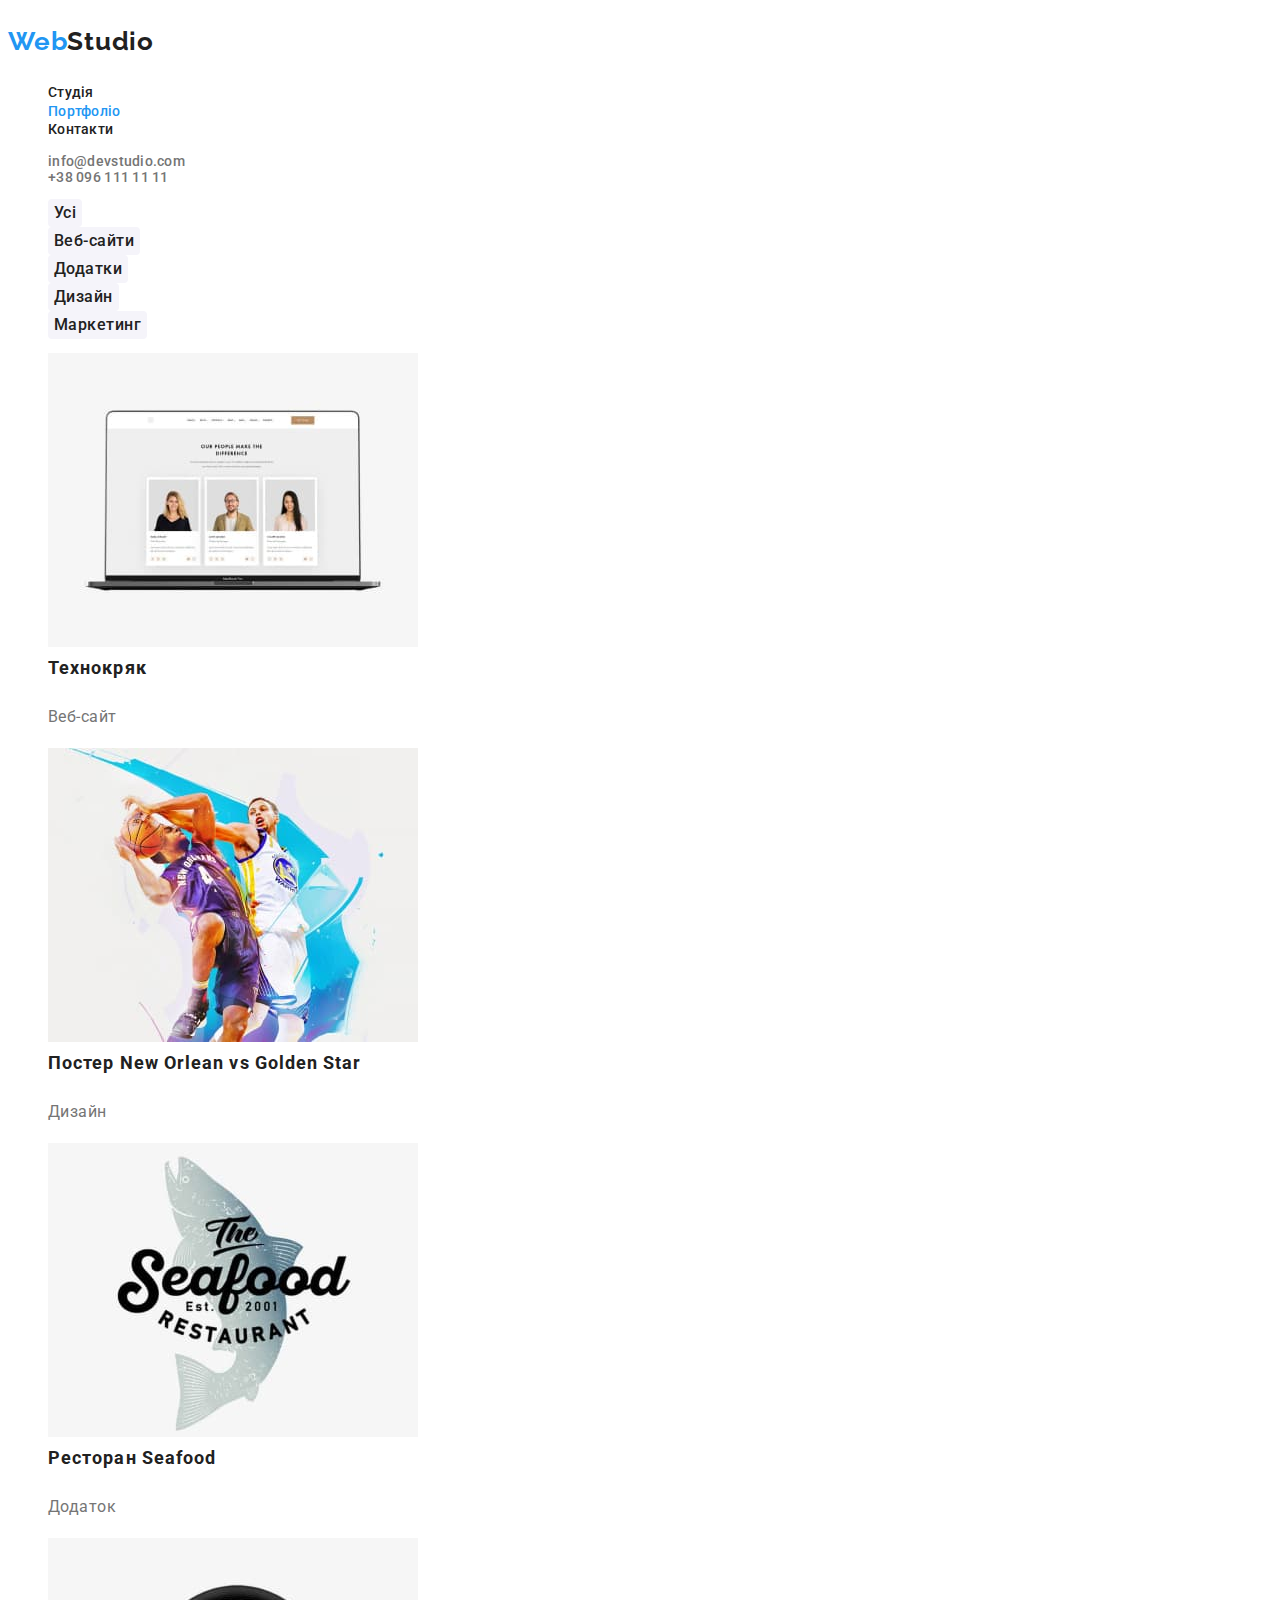
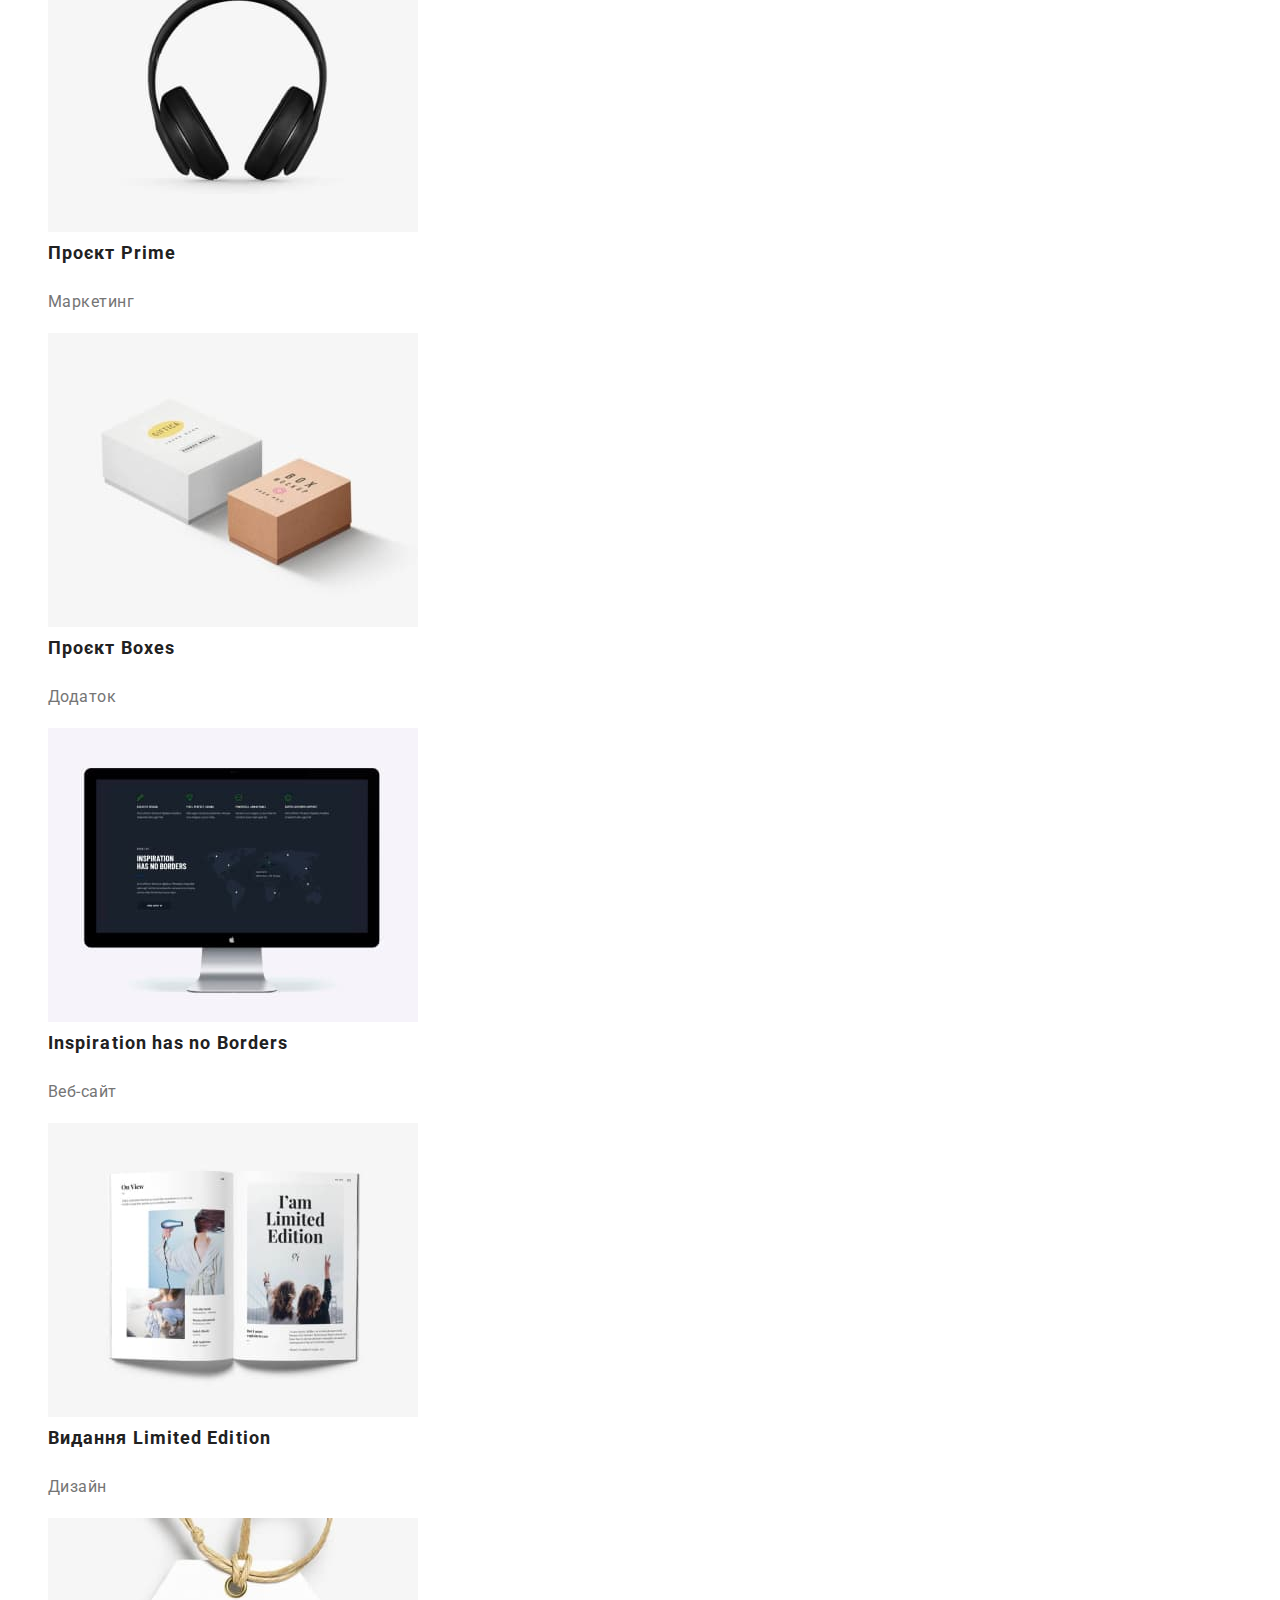
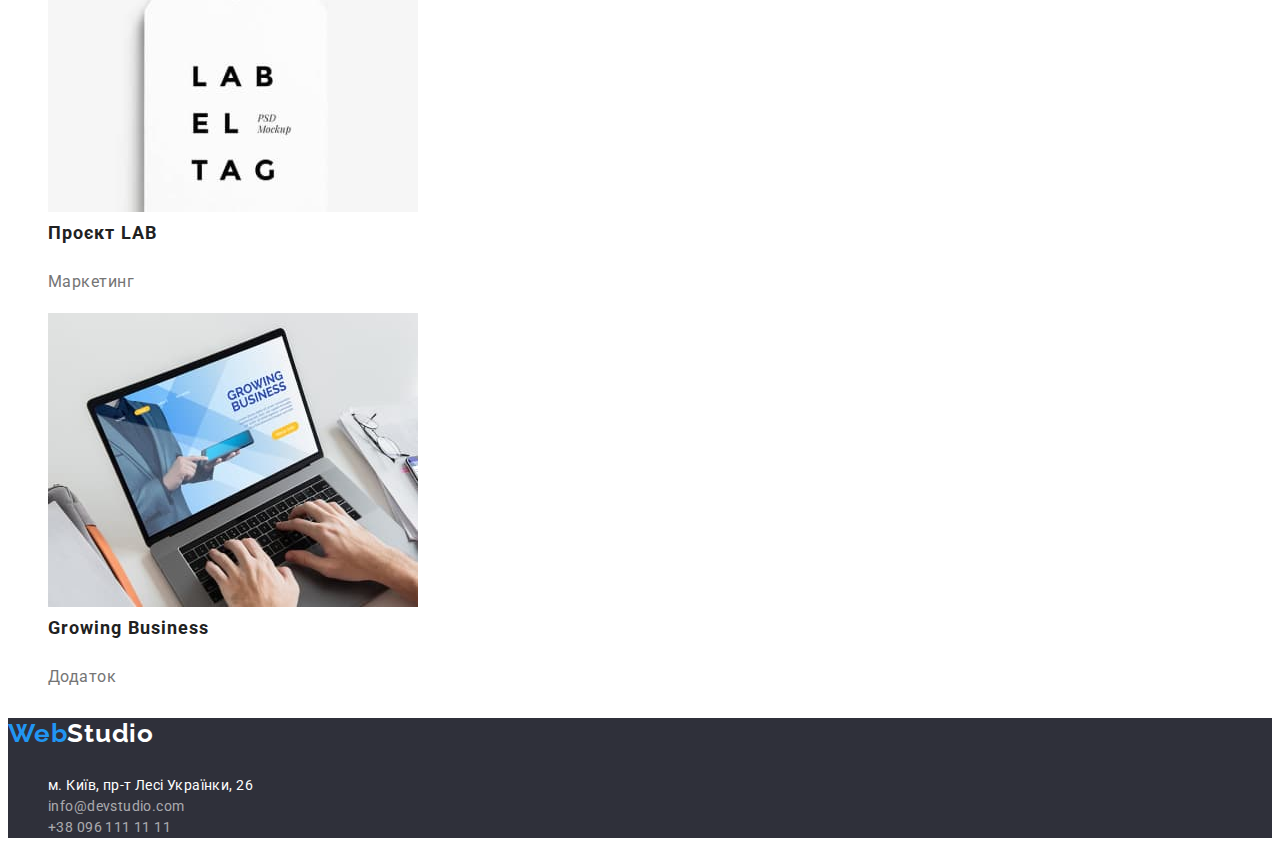
==== commit a85f0078: "Fix bugs 2.0" ====
--- a/portfolio.html
+++ b/portfolio.html
@@ -15,12 +15,12 @@
     <!-- Шапка -->
     <header>
       <nav class="header">
-        <a class="logo link" href="./index.html">
+        <a class="logo-link" href="./index.html">
           <p class="logo-blue">Web<span class="logo-black">Studio</span></p>
         </a>
         <ul class="list header-nav">
           <li><a class="header-nav-link link" href="./index.html">Студія</a></li>
-          <li><a class="header-nav-link link current" href="#">Портфоліо</a></li>
+          <li><a class="header-nav-link link current" href="./portfolio.html">Портфоліо</a></li>
           <li><a class="header-nav-link link" href="#">Контакти</a></li>
         </ul>
       </nav>
@@ -99,8 +99,8 @@
     <!-- Підвал -->
 
     <footer class="contacts">
-      <a class="logo link" href="./index.html">
-        <p class="logo-blue">Web<span class="logo-black">Studio</span></p>
+      <a class="logo-link" href="./index.html">
+        <p class="logo-blue">Web<span class="logo-white">Studio</span></p>
       </a>
       <address class="contacts-address">
         <ul class="list contacts-list">
--- a/css/styles.css
+++ b/css/styles.css
@@ -3,7 +3,7 @@
     --second-logo-color: #212121;
     --third-logo-color: #ffffff;
     --first-title-color: #ffffff;
-    --second-title-color:#212121;
+    --second-title-color: #212121;
     --text-color: #757575;
     --first-btn-color: #212121;
     --second-btn-color: #2196f3;
@@ -20,9 +20,15 @@
     list-style: none;
 }
 
-.link  {
+.link {
     text-decoration: none;
-} 
+}
+
+.logo-link {
+    font-family: 'Raleway';
+    font-style: normal;
+    text-decoration: none;
+}
 
 h1,
 h2,
@@ -51,7 +57,7 @@
 
 
 
-.logo {
+.logo-link {
     font-weight: 700;
     font-size: 26px;
     line-height: 1.1923;
@@ -84,7 +90,11 @@
 }
 
 .header-nav-link:active {
-    color:#000000;
+    color: #000000;
+}
+
+.current {
+    color: #2196F3;
 }
 
 .header-contact a {
@@ -105,9 +115,7 @@
     color: #2196F3;
 }
 
-.current {
-    color: #2196F3;
-}
+
 /* ------HERO------ */
 
 .hero {
@@ -124,6 +132,7 @@
 }
 
 .hero-btn {
+    font-family: 'Roboto';     
     font-weight: 700;
     font-size: 16px;
     line-height: 1.875;
@@ -166,7 +175,9 @@
 
 /* -------TEAM-------- */
 
-
+.team {
+    background: #F5F4FA;
+}
 .team-subtitle {
     font-weight: 500;
     font-size: 16px;
@@ -209,6 +220,11 @@
 
 .contacts-link-tel {
     color: rgba(255, 255, 255, 0.6);
+}
+
+.link:hover,
+.link:focus {
+    color: #2196F3;
 }
 
 /* -----PORTFOLIO NAVIGATION------ */
@@ -247,4 +263,4 @@
     line-height: 30px;
     letter-spacing: 0.03em;
     color: var(--text-color);
-}
+}